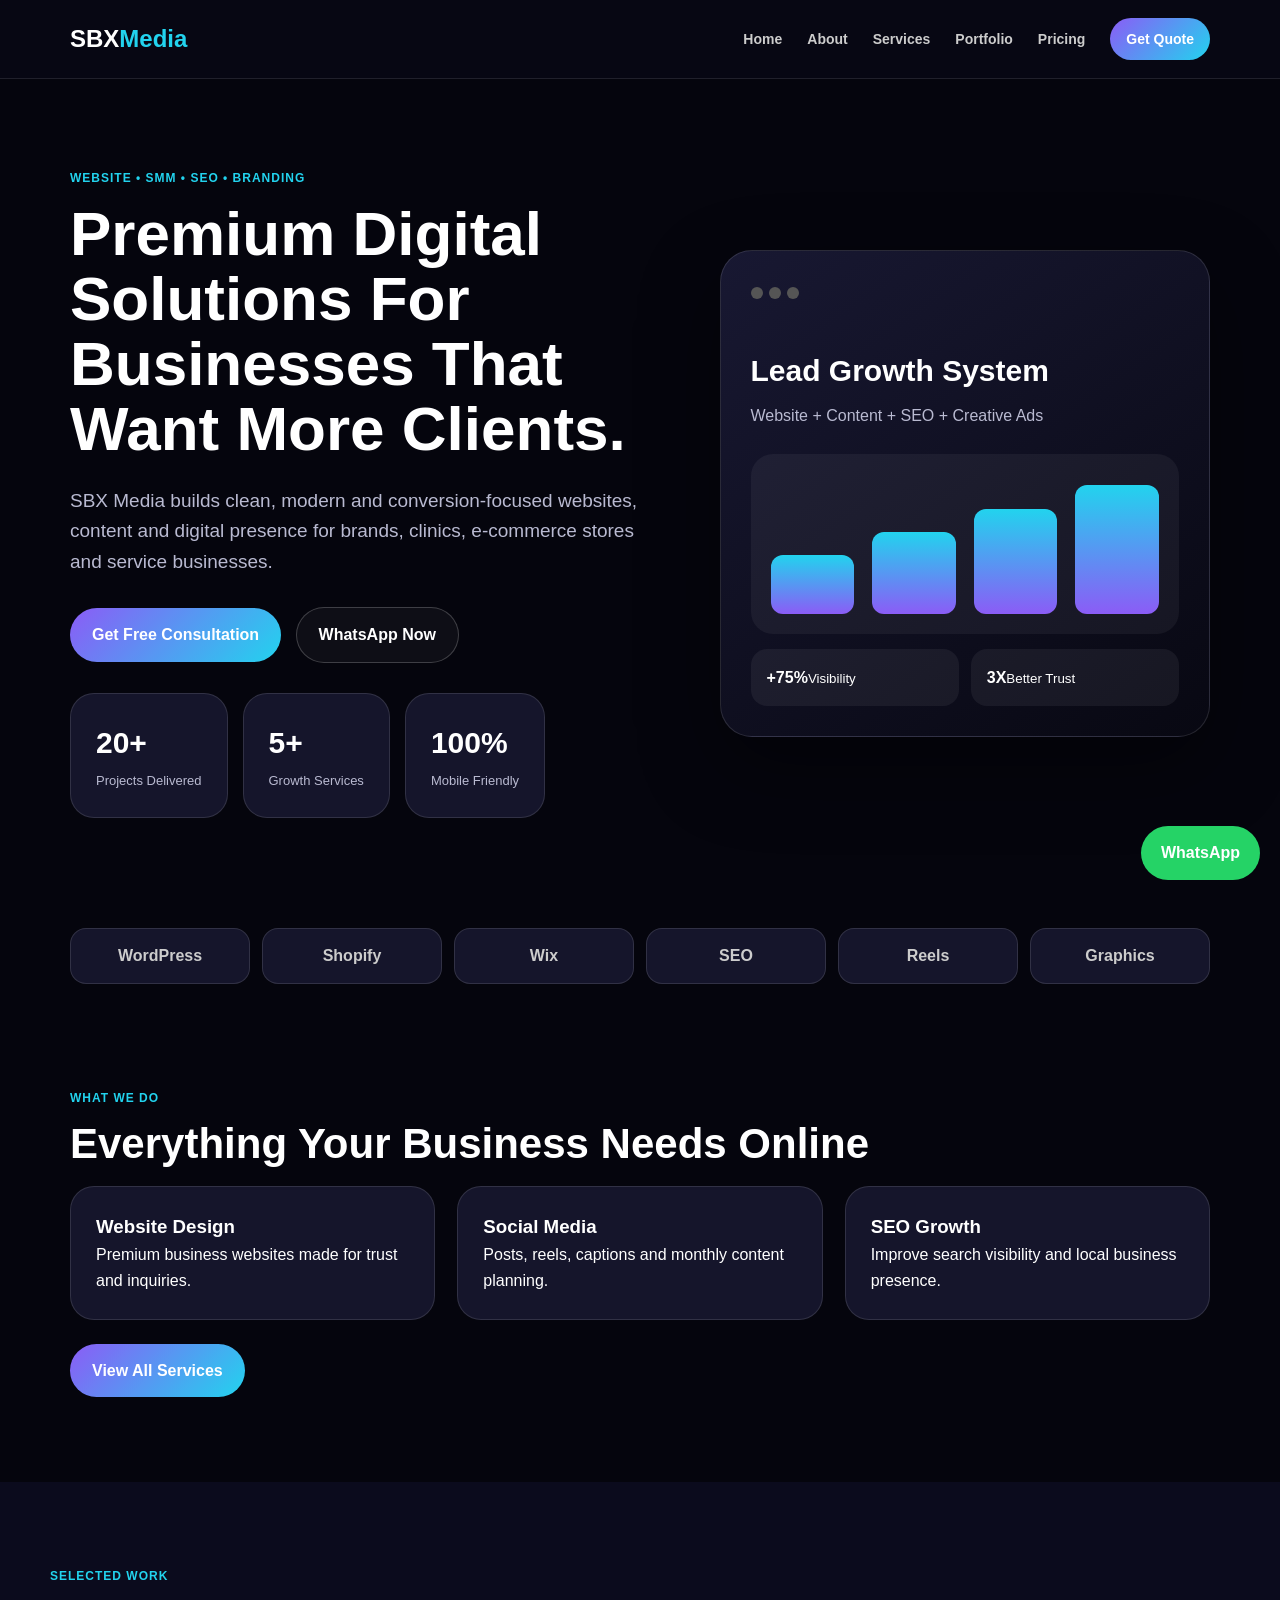
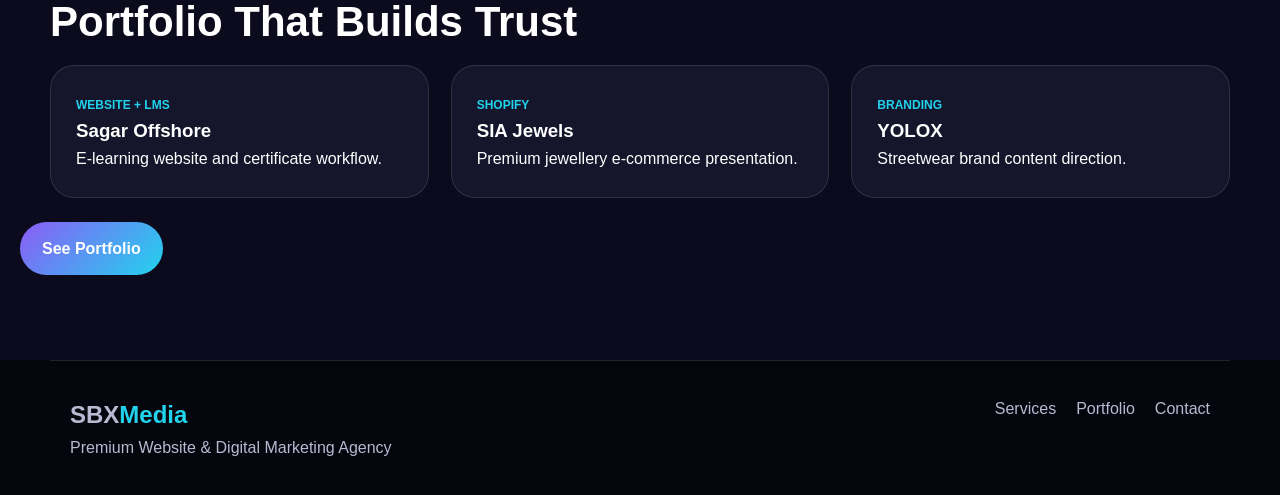
==== index.html @ ad273de3 "Add files via upload" ====
<!DOCTYPE html>
<html lang="en">
<head>
<meta charset="UTF-8" />
<meta name="viewport" content="width=device-width, initial-scale=1.0" />
<link rel="stylesheet" href="style.css" />
<title>SBX Media | Premium Digital Marketing Agency</title>
</head>
<body>
<header class="header">
  <nav class="nav">
    <a href="index.html" class="logo">SBX<span>Media</span></a>
    <button class="menu-btn" id="menuBtn">☰</button>
    <div class="nav-links" id="navLinks">
      <a href="index.html">Home</a>
      <a href="about.html">About</a>
      <a href="services.html">Services</a>
      <a href="portfolio.html">Portfolio</a>
      <a href="pricing.html">Pricing</a>
      <a href="contact.html" class="nav-cta">Get Quote</a>
    </div>
  </nav>
</header>
<main>
  <section class="hero">
    <div>
      <p class="eyebrow">Website • SMM • SEO • Branding</p>
      <h1>Premium Digital Solutions For Businesses That Want More Clients.</h1>
      <p class="hero-text">SBX Media builds clean, modern and conversion-focused websites, content and digital presence for brands, clinics, e-commerce stores and service businesses.</p>
      <div class="hero-actions">
        <a href="contact.html" class="btn btn-primary">Get Free Consultation</a>
        <a href="https://wa.me/91YOURNUMBER?text=Hi%20SBX%20Media%2C%20I%20need%20a%20website%20or%20marketing%20service." target="_blank" class="btn btn-outline">WhatsApp Now</a>
      </div>
      <div class="trust-row">
        <div><strong>20+</strong><span>Projects Delivered</span></div>
        <div><strong>5+</strong><span>Growth Services</span></div>
        <div><strong>100%</strong><span>Mobile Friendly</span></div>
      </div>
    </div>
    <div class="dashboard-card">
      <div class="card-top"><span></span><span></span><span></span></div>
      <h3>Lead Growth System</h3>
      <p>Website + Content + SEO + Creative Ads</p>
      <div class="chart"><div style="height:42%"></div><div style="height:58%"></div><div style="height:75%"></div><div style="height:92%"></div></div>
      <div class="metric-grid"><div><b>+75%</b><small>Visibility</small></div><div><b>3X</b><small>Better Trust</small></div></div>
    </div>
  </section>

  <section class="logos">
    <span>WordPress</span><span>Shopify</span><span>Wix</span><span>SEO</span><span>Reels</span><span>Graphics</span>
  </section>

  <section class="section">
    <p class="eyebrow">What We Do</p>
    <h2>Everything Your Business Needs Online</h2>
    <div class="service-grid">
      <div class="card"><h3>Website Design</h3><p>Premium business websites made for trust and inquiries.</p></div>
      <div class="card"><h3>Social Media</h3><p>Posts, reels, captions and monthly content planning.</p></div>
      <div class="card"><h3>SEO Growth</h3><p>Improve search visibility and local business presence.</p></div>
    </div>
    <a href="services.html" class="btn btn-primary mt">View All Services</a>
  </section>

  <section class="section dark">
    <p class="eyebrow">Selected Work</p>
    <h2>Portfolio That Builds Trust</h2>
    <div class="work-grid">
      <div class="card"><span>Website + LMS</span><h3>Sagar Offshore</h3><p>E-learning website and certificate workflow.</p></div>
      <div class="card"><span>Shopify</span><h3>SIA Jewels</h3><p>Premium jewellery e-commerce presentation.</p></div>
      <div class="card"><span>Branding</span><h3>YOLOX</h3><p>Streetwear brand content direction.</p></div>
    </div>
    <a href="portfolio.html" class="btn btn-primary mt">See Portfolio</a>
  </section>
</main>
<a class="whatsapp-float" href="https://wa.me/91YOURNUMBER?text=Hi%20SBX%20Media%2C%20I%20want%20to%20discuss%20my%20project." target="_blank">WhatsApp</a>
<footer class="footer">
  <div>
    <a href="index.html" class="logo">SBX<span>Media</span></a>
    <p>Premium Website & Digital Marketing Agency</p>
  </div>
  <div class="footer-links">
    <a href="services.html">Services</a>
    <a href="portfolio.html">Portfolio</a>
    <a href="contact.html">Contact</a>
  </div>
</footer>
<script src="script.js"></script>
</body>
</html>
---- style.css ----
*{margin:0;padding:0;box-sizing:border-box}
html{scroll-behavior:smooth}
body{font-family:Arial,sans-serif;background:#05050d;color:white;line-height:1.6}
a{text-decoration:none;color:inherit}
.header{position:sticky;top:0;background:#070713;border-bottom:1px solid rgba(255,255,255,.1);z-index:99}
.nav{max-width:1180px;margin:auto;padding:18px 20px;display:flex;justify-content:space-between;align-items:center}
.logo{font-size:24px;font-weight:900}.logo span{color:#22d3ee}
.nav-links{display:flex;gap:25px;align-items:center}
.nav-links a{color:#ccc;font-weight:700;font-size:14px}
.nav-cta{padding:10px 16px;border-radius:30px;background:linear-gradient(135deg,#8b5cf6,#22d3ee);color:white!important}
.menu-btn{display:none}
.hero{max-width:1180px;margin:auto;padding:90px 20px;display:grid;grid-template-columns:1.1fr .9fr;gap:50px;align-items:center}
.page-hero{max-width:1180px;margin:auto;padding:95px 20px 45px}
.page-hero p{max-width:720px;color:#b9bad1;font-size:18px}
.eyebrow{color:#22d3ee;text-transform:uppercase;font-size:12px;font-weight:900;letter-spacing:1px;margin-bottom:12px}
h1{font-size:62px;line-height:1.05;max-width:850px}
h2{font-size:42px;line-height:1.15;margin-bottom:18px}
.hero-text,.muted,.section-head p{color:#b9bad1}
.hero-text{font-size:19px;margin:25px 0}
.btn{display:inline-block;padding:14px 22px;border-radius:40px;font-weight:900;margin-right:10px;margin-top:5px;text-align:center}
.btn-primary{background:linear-gradient(135deg,#8b5cf6,#22d3ee)}
.btn-outline{border:1px solid rgba(255,255,255,.2);background:rgba(255,255,255,.04)}
.mt{margin-top:24px}.center{display:block;margin-right:0}
.trust-row{display:flex;gap:15px;margin-top:30px;flex-wrap:wrap}
.trust-row div,.card,.step,.testimonial,.price-card,.faq,.contact-form{background:#15152b;border:1px solid rgba(255,255,255,.12);border-radius:24px;padding:25px}
.trust-row strong{display:block;font-size:30px}.trust-row span{color:#b9bad1;font-size:13px}
.dashboard-card{background:linear-gradient(145deg,#181832,#080812);border:1px solid rgba(255,255,255,.12);border-radius:32px;padding:30px;box-shadow:0 30px 80px rgba(0,0,0,.4)}
.card-top span{display:inline-block;width:12px;height:12px;background:#555;border-radius:50%;margin-right:6px}
.dashboard-card h3{font-size:30px;margin-top:40px}.dashboard-card p{color:#b9bad1;margin:8px 0 25px}
.chart{height:180px;display:flex;align-items:end;gap:18px;background:rgba(255,255,255,.05);padding:20px;border-radius:22px}
.chart div{flex:1;border-radius:12px;background:linear-gradient(#22d3ee,#8b5cf6)}
.metric-grid{display:grid;grid-template-columns:1fr 1fr;gap:12px;margin-top:15px}
.metric-grid div{background:rgba(255,255,255,.06);padding:16px;border-radius:16px}
.logos{max-width:1180px;margin:auto;padding:20px;display:grid;grid-template-columns:repeat(6,1fr);gap:12px}
.logos span{text-align:center;background:#15152b;border:1px solid rgba(255,255,255,.12);padding:14px;border-radius:16px;color:#ccc;font-weight:800}
.section{max-width:1180px;margin:auto;padding:85px 20px}
.dark{max-width:none;background:#0b0b1d}.dark>*{max-width:1180px;margin-left:auto;margin-right:auto}
.service-grid,.pricing-grid,.testimonial-grid{display:grid;grid-template-columns:repeat(3,1fr);gap:22px}
.work-grid{display:grid;grid-template-columns:repeat(3,1fr);gap:22px}
.card,.step,.testimonial,.price-card{transition:.25s}.card:hover,.step:hover,.testimonial:hover,.price-card:hover{transform:translateY(-8px);border-color:#22d3ee}
.icon{width:48px;height:48px;border-radius:16px;background:linear-gradient(135deg,#8b5cf6,#22d3ee);display:grid;place-items:center;font-weight:900;margin-bottom:18px}
.card span{color:#22d3ee;font-weight:900;font-size:12px;text-transform:uppercase}
.split,.contact-section{display:grid;grid-template-columns:.85fr 1.15fr;gap:45px;align-items:start}
.steps{display:grid;grid-template-columns:1fr 1fr;gap:18px}
.card b,.step b{color:#22d3ee}
.price-card h4{font-size:38px;margin:18px 0}.price-card ul{list-style:none;margin:20px 0}.price-card li{padding:8px 0;color:#b9bad1}
.popular{background:linear-gradient(145deg,rgba(139,92,246,.25),rgba(34,211,238,.1));border-color:#22d3ee}
.tag{display:inline-block;background:rgba(34,211,238,.15);color:#22d3ee;padding:6px 12px;border-radius:20px;font-weight:900;margin-bottom:12px}
.contact-points{display:grid;gap:12px;margin-top:25px}.contact-points span{background:#15152b;border:1px solid rgba(255,255,255,.12);padding:13px;border-radius:16px}
.contact-form{display:grid;gap:14px}
input,select,textarea{width:100%;padding:15px;border-radius:14px;background:#090916;border:1px solid rgba(255,255,255,.12);color:white;font:inherit}
.whatsapp-float{position:fixed;right:20px;bottom:20px;background:#25D366;color:white;padding:14px 20px;border-radius:40px;font-weight:900;z-index:99}
.footer{max-width:1180px;margin:auto;padding:35px 20px;border-top:1px solid rgba(255,255,255,.12);display:flex;justify-content:space-between;color:#b9bad1}
.footer-links{display:flex;gap:20px}
@media(max-width:900px){
.menu-btn{display:block;background:none;border:0;color:white;font-size:28px}
.nav-links{display:none;position:absolute;top:65px;left:20px;right:20px;background:#111125;padding:20px;border-radius:20px;flex-direction:column;align-items:flex-start}
.nav-links.show{display:flex}
.hero,.split,.contact-section{grid-template-columns:1fr}
h1{font-size:42px}h2{font-size:32px}
.logos{grid-template-columns:repeat(2,1fr)}
.service-grid,.work-grid,.pricing-grid,.testimonial-grid,.steps{grid-template-columns:1fr}
.footer{flex-direction:column;text-align:center;gap:15px}
}
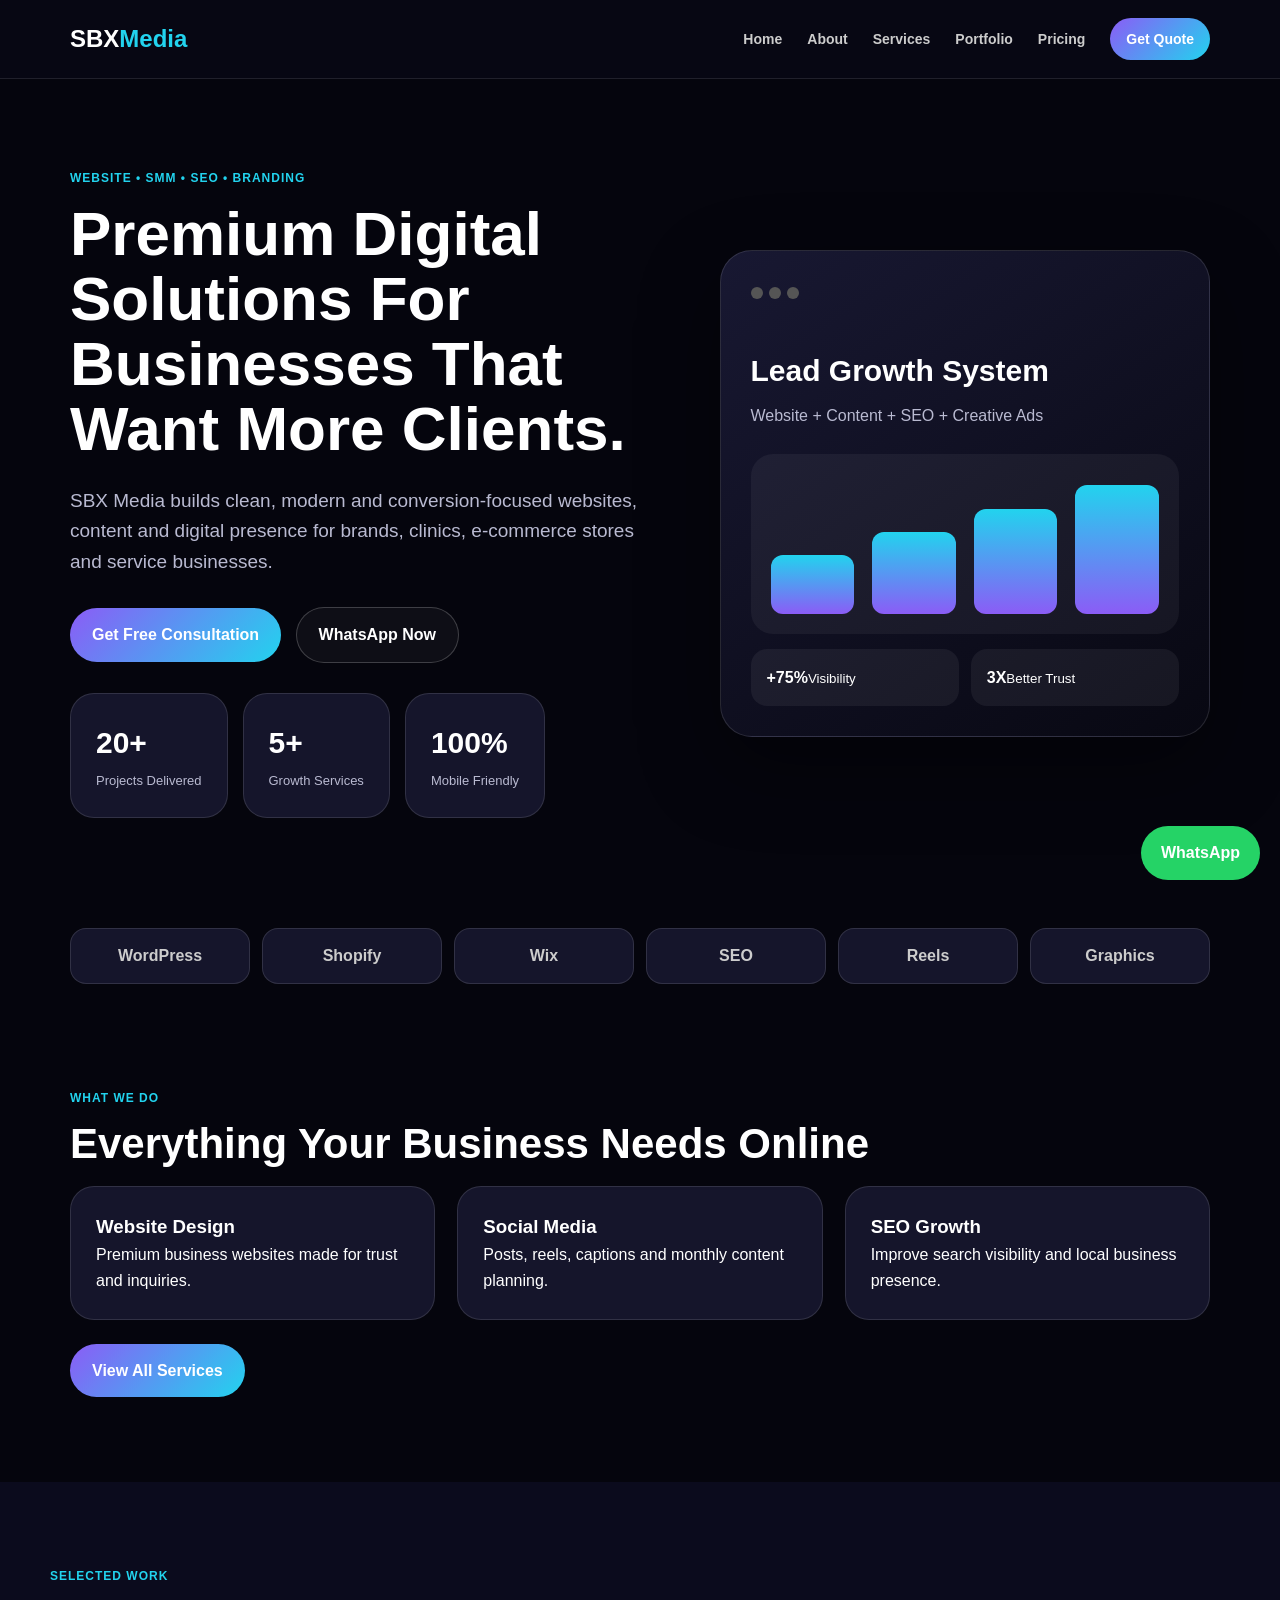
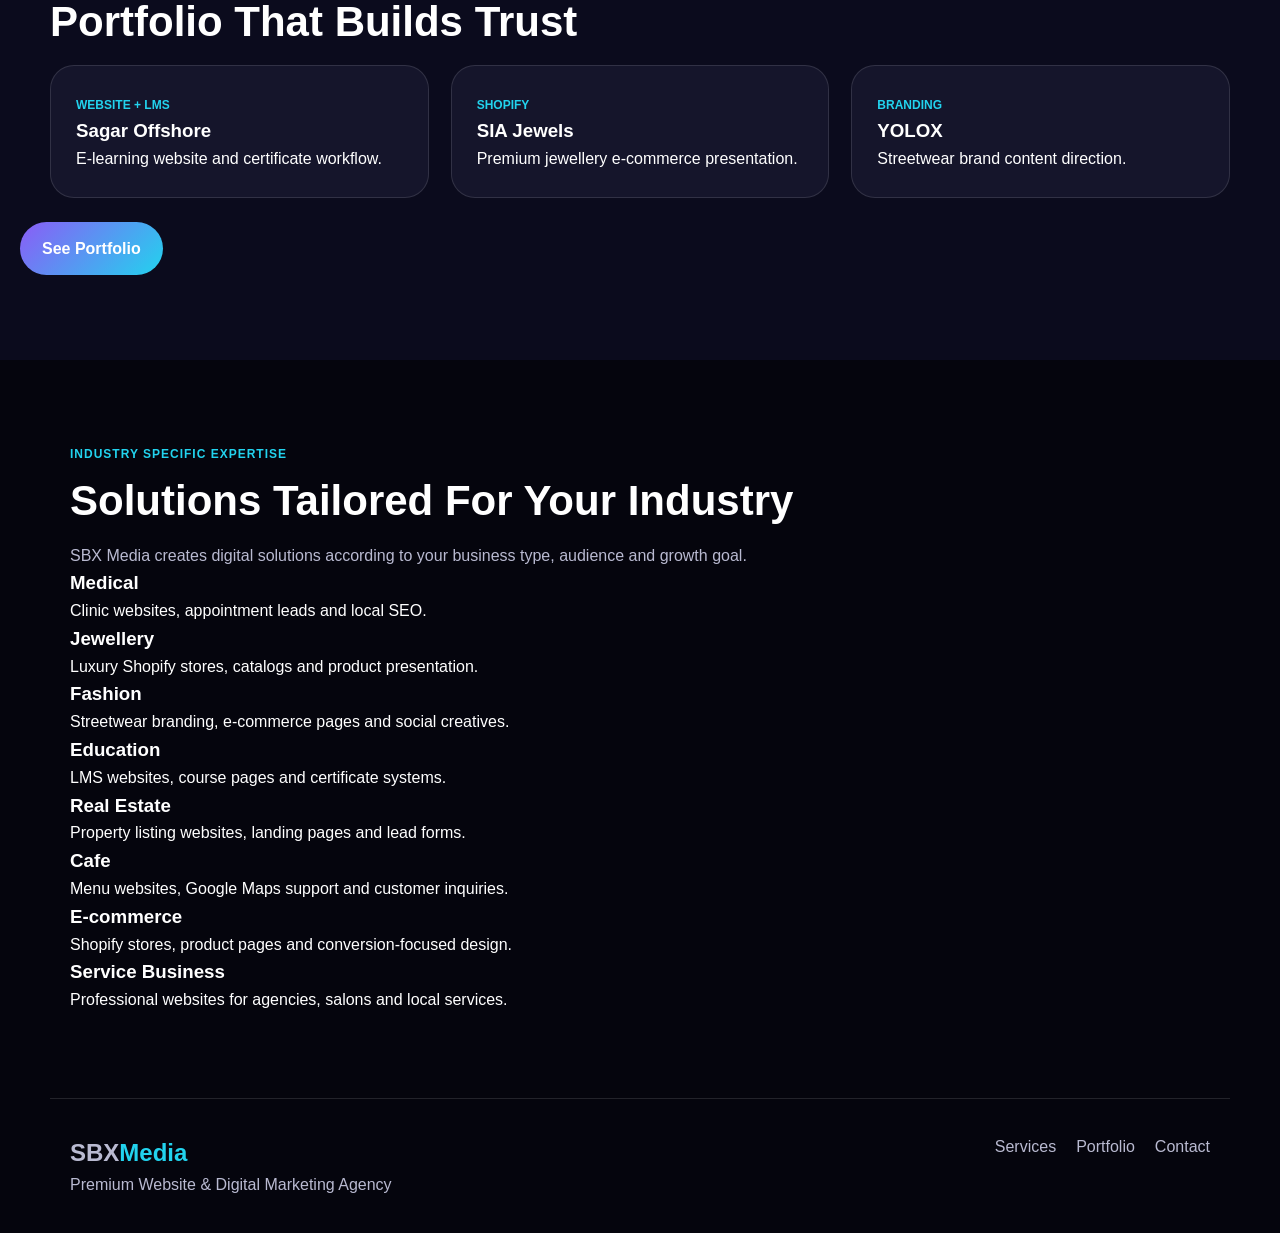
==== commit ad420300: "Update index.html" ====
--- a/index.html
+++ b/index.html
@@ -71,6 +71,24 @@
     </div>
     <a href="portfolio.html" class="btn btn-primary mt">See Portfolio</a>
   </section>
+  <section class="section industry-section">
+  <p class="eyebrow">Industry Specific Expertise</p>
+  <h2>Solutions Tailored For Your Industry</h2>
+  <p class="muted industry-intro">
+    SBX Media creates digital solutions according to your business type, audience and growth goal.
+  </p>
+
+  <div class="industry-grid">
+    <div class="industry-card medical"><h3>Medical</h3><p>Clinic websites, appointment leads and local SEO.</p></div>
+    <div class="industry-card jewellery"><h3>Jewellery</h3><p>Luxury Shopify stores, catalogs and product presentation.</p></div>
+    <div class="industry-card fashion"><h3>Fashion</h3><p>Streetwear branding, e-commerce pages and social creatives.</p></div>
+    <div class="industry-card education"><h3>Education</h3><p>LMS websites, course pages and certificate systems.</p></div>
+    <div class="industry-card realestate"><h3>Real Estate</h3><p>Property listing websites, landing pages and lead forms.</p></div>
+    <div class="industry-card cafe"><h3>Cafe</h3><p>Menu websites, Google Maps support and customer inquiries.</p></div>
+    <div class="industry-card ecommerce"><h3>E-commerce</h3><p>Shopify stores, product pages and conversion-focused design.</p></div>
+    <div class="industry-card service"><h3>Service Business</h3><p>Professional websites for agencies, salons and local services.</p></div>
+  </div>
+</section>
 </main>
 <a class="whatsapp-float" href="https://wa.me/91YOURNUMBER?text=Hi%20SBX%20Media%2C%20I%20want%20to%20discuss%20my%20project." target="_blank">WhatsApp</a>
 <footer class="footer">
@@ -86,4 +104,4 @@
 </footer>
 <script src="script.js"></script>
 </body>
-</html>+</html>
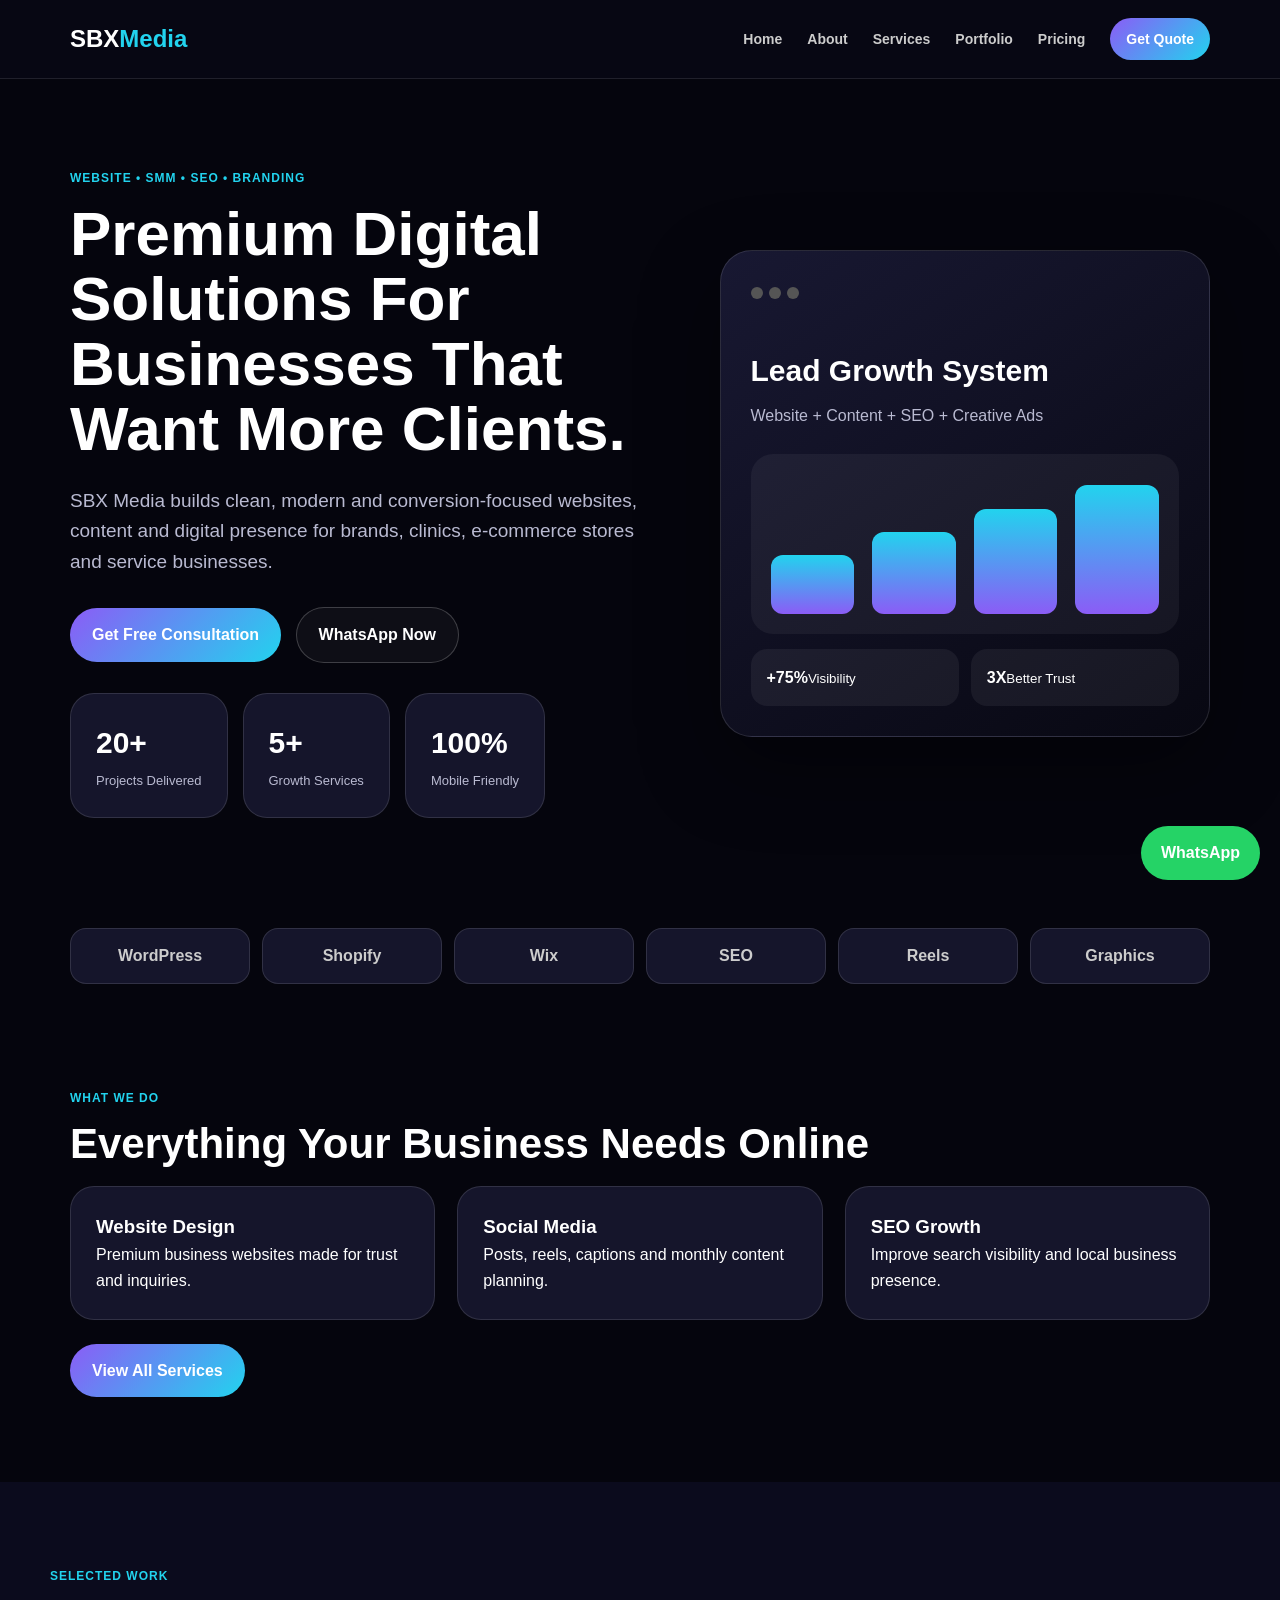
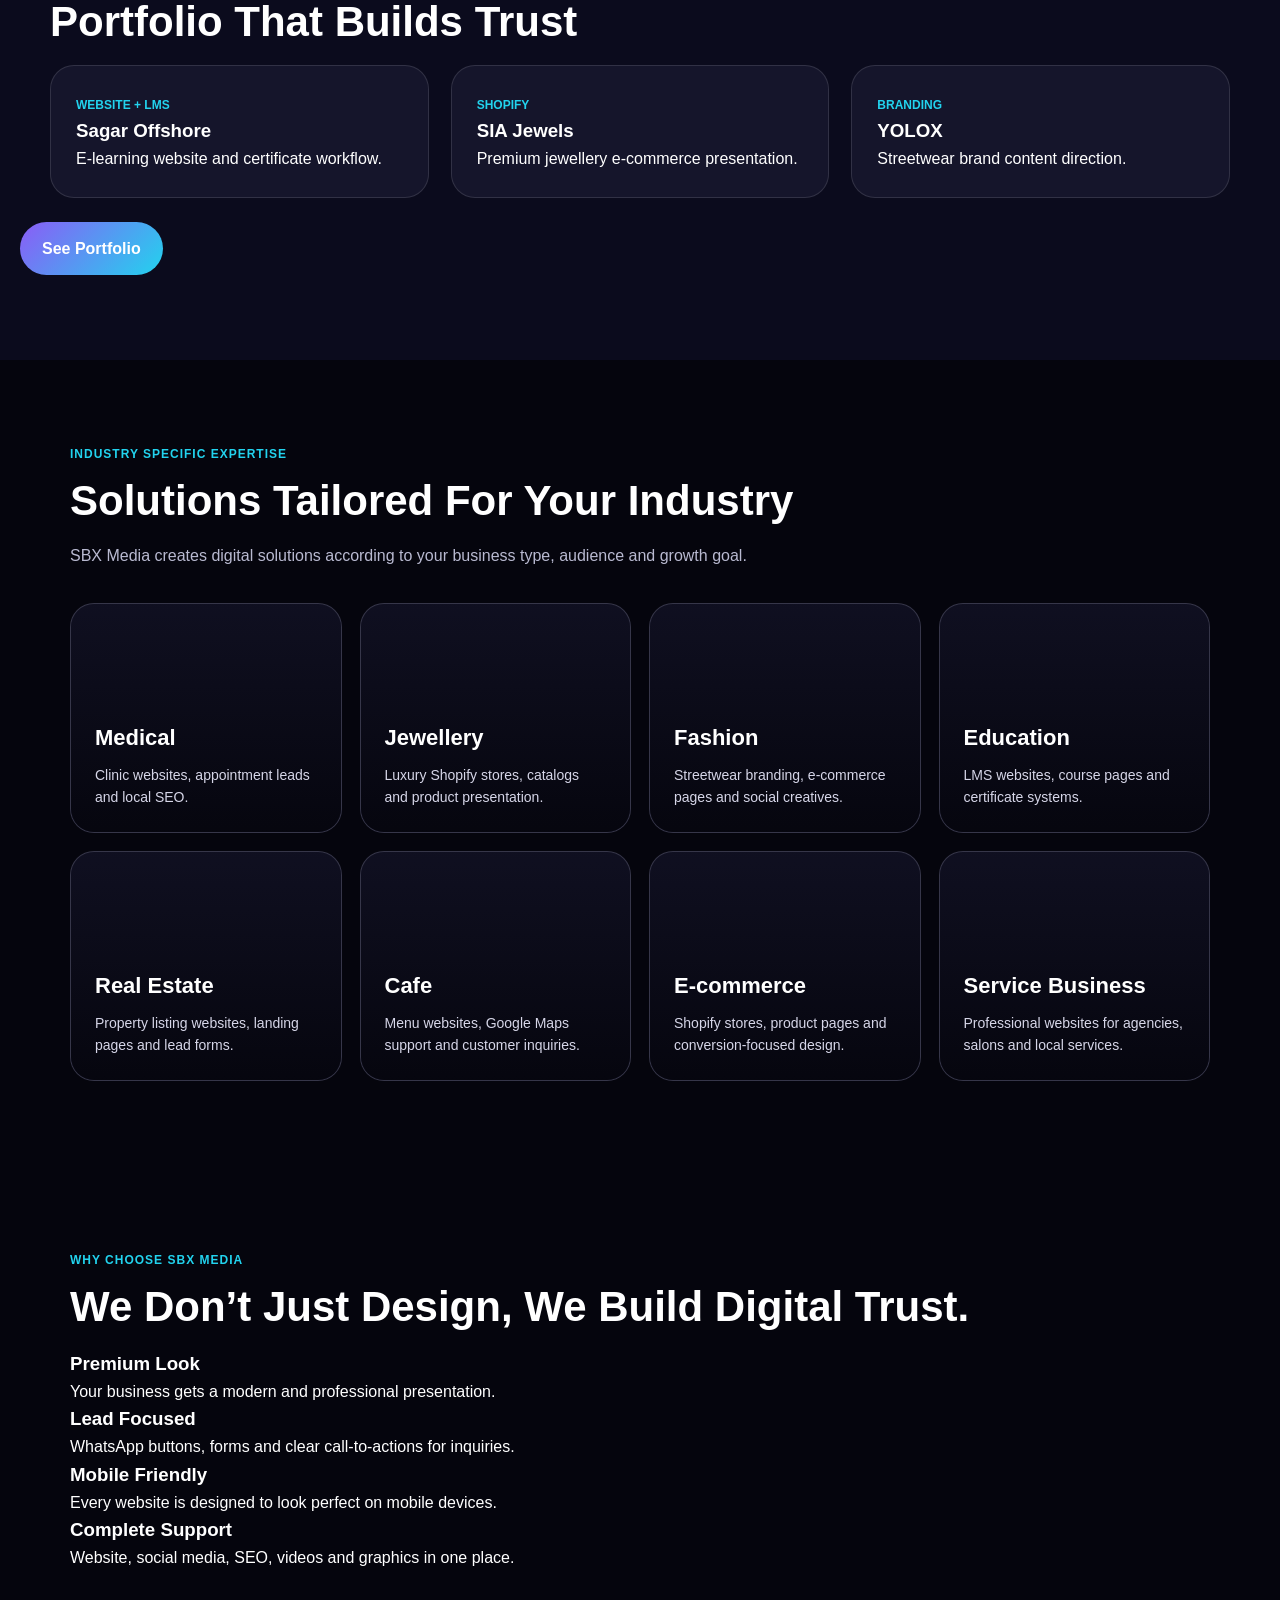
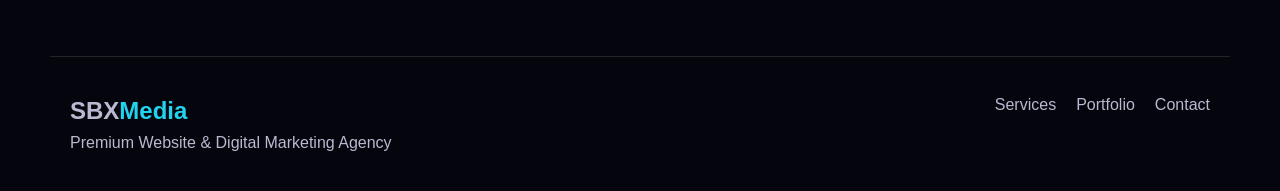
==== commit 2c4fd428: "Update index.html" ====
--- a/index.html
+++ b/index.html
@@ -89,6 +89,36 @@
     <div class="industry-card service"><h3>Service Business</h3><p>Professional websites for agencies, salons and local services.</p></div>
   </div>
 </section>
+
+  <section class="section why-section">
+  <p class="eyebrow">Why Choose SBX Media</p>
+  <h2>We Don’t Just Design, We Build Digital Trust.</h2>
+
+  <div class="why-grid">
+
+    <div class="why-card">
+      <h3>Premium Look</h3>
+      <p>Your business gets a modern and professional presentation.</p>
+    </div>
+
+    <div class="why-card">
+      <h3>Lead Focused</h3>
+      <p>WhatsApp buttons, forms and clear call-to-actions for inquiries.</p>
+    </div>
+
+    <div class="why-card">
+      <h3>Mobile Friendly</h3>
+      <p>Every website is designed to look perfect on mobile devices.</p>
+    </div>
+
+    <div class="why-card">
+      <h3>Complete Support</h3>
+      <p>Website, social media, SEO, videos and graphics in one place.</p>
+    </div>
+
+  </div>
+</section>
+  
 </main>
 <a class="whatsapp-float" href="https://wa.me/91YOURNUMBER?text=Hi%20SBX%20Media%2C%20I%20want%20to%20discuss%20my%20project." target="_blank">WhatsApp</a>
 <footer class="footer">
--- a/style.css
+++ b/style.css
@@ -61,4 +61,86 @@
 .logos{grid-template-columns:repeat(2,1fr)}
 .service-grid,.work-grid,.pricing-grid,.testimonial-grid,.steps{grid-template-columns:1fr}
 .footer{flex-direction:column;text-align:center;gap:15px}
-}+}
+.industry-intro{max-width:720px;margin-bottom:35px}
+
+.industry-grid{
+display:grid;
+grid-template-columns:repeat(4,1fr);
+gap:18px;
+}
+
+.industry-card{
+min-height:230px;
+border-radius:24px;
+padding:24px;
+display:flex;
+flex-direction:column;
+justify-content:flex-end;
+position:relative;
+overflow:hidden;
+border:1px solid rgba(255,255,255,.14);
+background:#15152b;
+transition:.3s;
+}
+
+.industry-card:before{
+content:"";
+position:absolute;
+inset:0;
+background:linear-gradient(to top,rgba(5,5,13,.95),rgba(5,5,13,.35));
+z-index:1;
+}
+
+.industry-card:after{
+content:"";
+position:absolute;
+inset:0;
+background-size:cover;
+background-position:center;
+filter:grayscale(1);
+opacity:.45;
+transition:.3s;
+}
+
+.industry-card:hover{
+transform:translateY(-8px);
+border-color:#22d3ee;
+}
+
+.industry-card:hover:after{
+filter:grayscale(0);
+opacity:.65;
+transform:scale(1.08);
+}
+
+.industry-card h3,
+.industry-card p{
+position:relative;
+z-index:2;
+}
+
+.industry-card h3{
+font-size:22px;
+margin-bottom:8px;
+}
+
+.industry-card p{
+color:#d6d6e8;
+font-size:14px;
+}
+
+.medical:after{background-image:url("https://images.unsplash.com/photo-1519494026892-80bbd2d6fd0d?auto=format&fit=crop&w=900&q=80")}
+.jewellery:after{background-image:url("https://images.unsplash.com/photo-1515562141207-7a88fb7ce338?auto=format&fit=crop&w=900&q=80")}
+.fashion:after{background-image:url("https://images.unsplash.com/photo-1523398002811-999ca8dec234?auto=format&fit=crop&w=900&q=80")}
+.education:after{background-image:url("https://images.unsplash.com/photo-1522202176988-66273c2fd55f?auto=format&fit=crop&w=900&q=80")}
+.realestate:after{background-image:url("https://images.unsplash.com/photo-1560518883-ce09059eeffa?auto=format&fit=crop&w=900&q=80")}
+.cafe:after{background-image:url("https://images.unsplash.com/photo-1501339847302-ac426a4a7cbb?auto=format&fit=crop&w=900&q=80")}
+.ecommerce:after{background-image:url("https://images.unsplash.com/photo-1556742049-0cfed4f6a45d?auto=format&fit=crop&w=900&q=80")}
+.service:after{background-image:url("https://images.unsplash.com/photo-1556761175-b413da4baf72?auto=format&fit=crop&w=900&q=80")}
+
+@media(max-width:900px){
+.industry-grid{
+grid-template-columns:1fr;
+}
+}
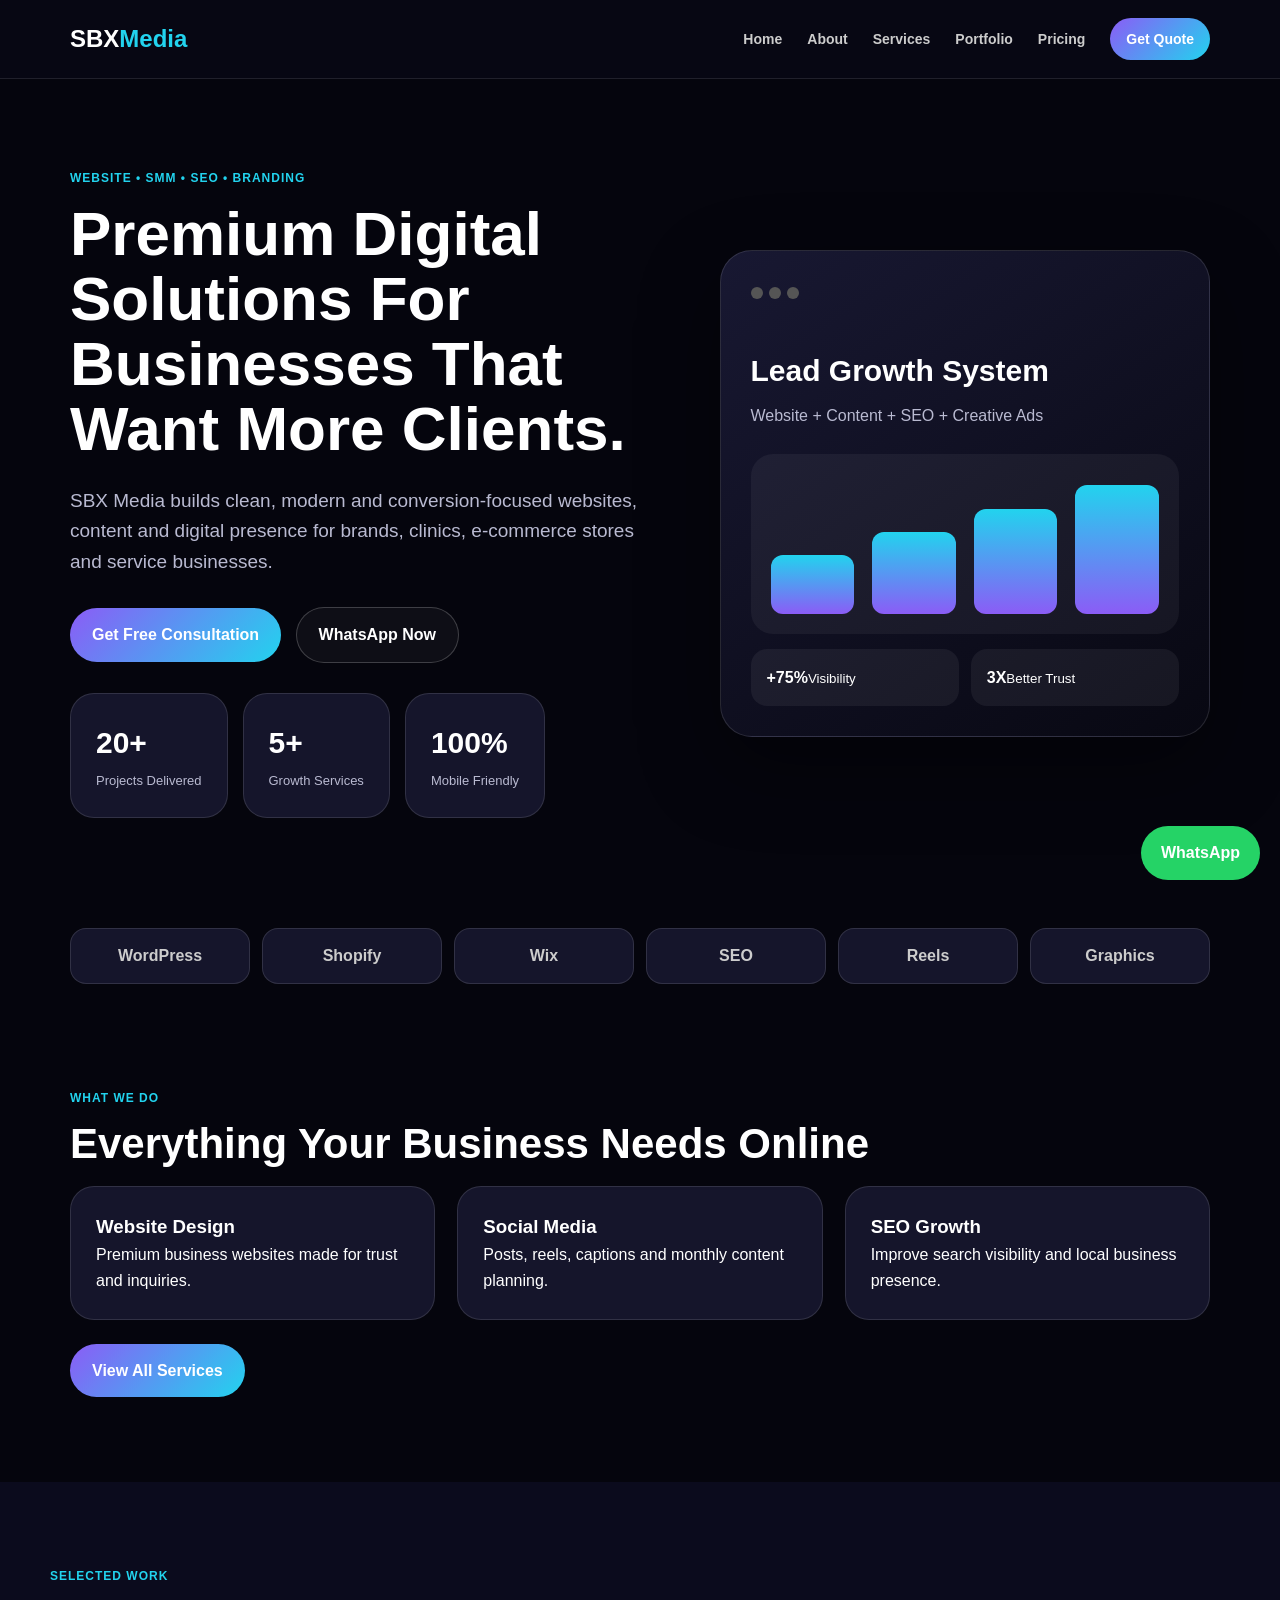
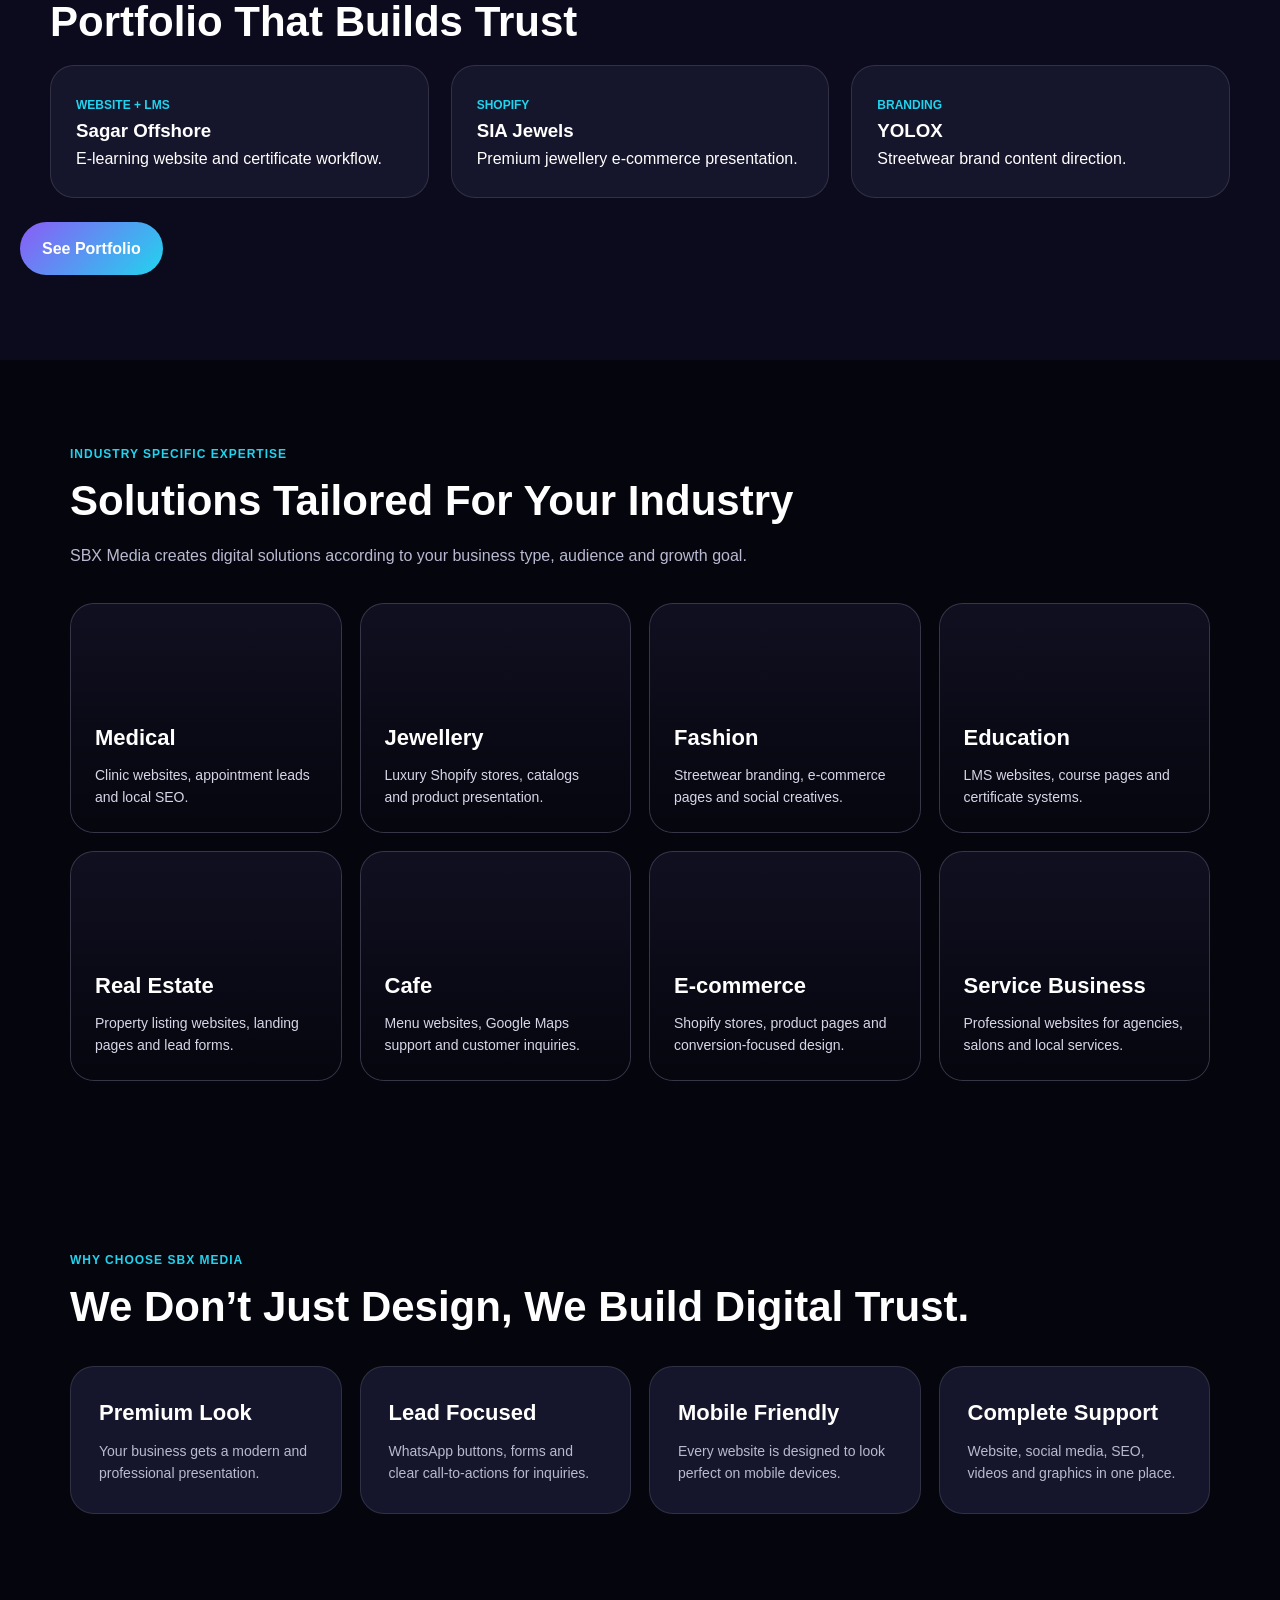
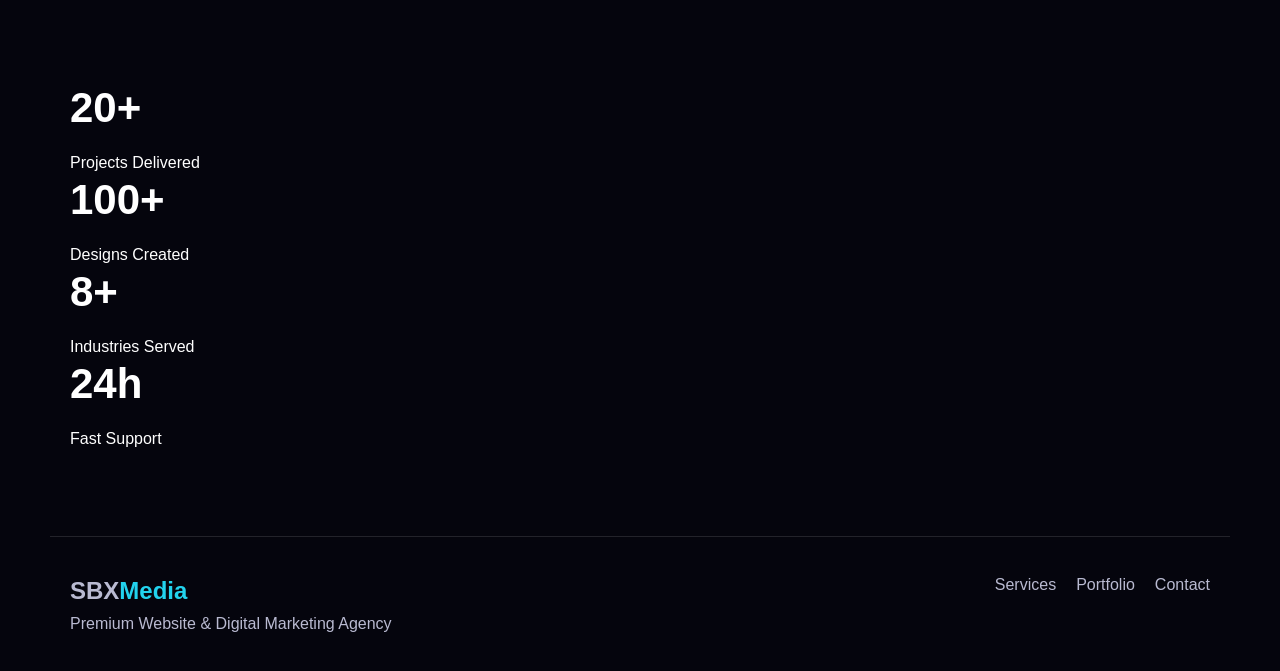
==== commit 6a4e62c0: "Update index.html" ====
--- a/index.html
+++ b/index.html
@@ -118,7 +118,31 @@
 
   </div>
 </section>
-  
+ <section class="section stats-section">
+  <div class="stats-grid">
+
+    <div class="stat-card">
+      <h2>20+</h2>
+      <p>Projects Delivered</p>
+    </div>
+
+    <div class="stat-card">
+      <h2>100+</h2>
+      <p>Designs Created</p>
+    </div>
+
+    <div class="stat-card">
+      <h2>8+</h2>
+      <p>Industries Served</p>
+    </div>
+
+    <div class="stat-card">
+      <h2>24h</h2>
+      <p>Fast Support</p>
+    </div>
+
+  </div>
+</section> 
 </main>
 <a class="whatsapp-float" href="https://wa.me/91YOURNUMBER?text=Hi%20SBX%20Media%2C%20I%20want%20to%20discuss%20my%20project." target="_blank">WhatsApp</a>
 <footer class="footer">
--- a/style.css
+++ b/style.css
@@ -144,3 +144,38 @@
 grid-template-columns:1fr;
 }
 }
+.why-grid{
+display:grid;
+grid-template-columns:repeat(4,1fr);
+gap:18px;
+margin-top:35px;
+}
+
+.why-card{
+background:#15152b;
+border:1px solid rgba(255,255,255,.12);
+border-radius:24px;
+padding:28px;
+transition:.3s;
+}
+
+.why-card:hover{
+transform:translateY(-8px);
+border-color:#22d3ee;
+}
+
+.why-card h3{
+font-size:22px;
+margin-bottom:10px;
+}
+
+.why-card p{
+color:#b9bad1;
+font-size:14px;
+}
+
+@media(max-width:900px){
+.why-grid{
+grid-template-columns:1fr;
+}
+}
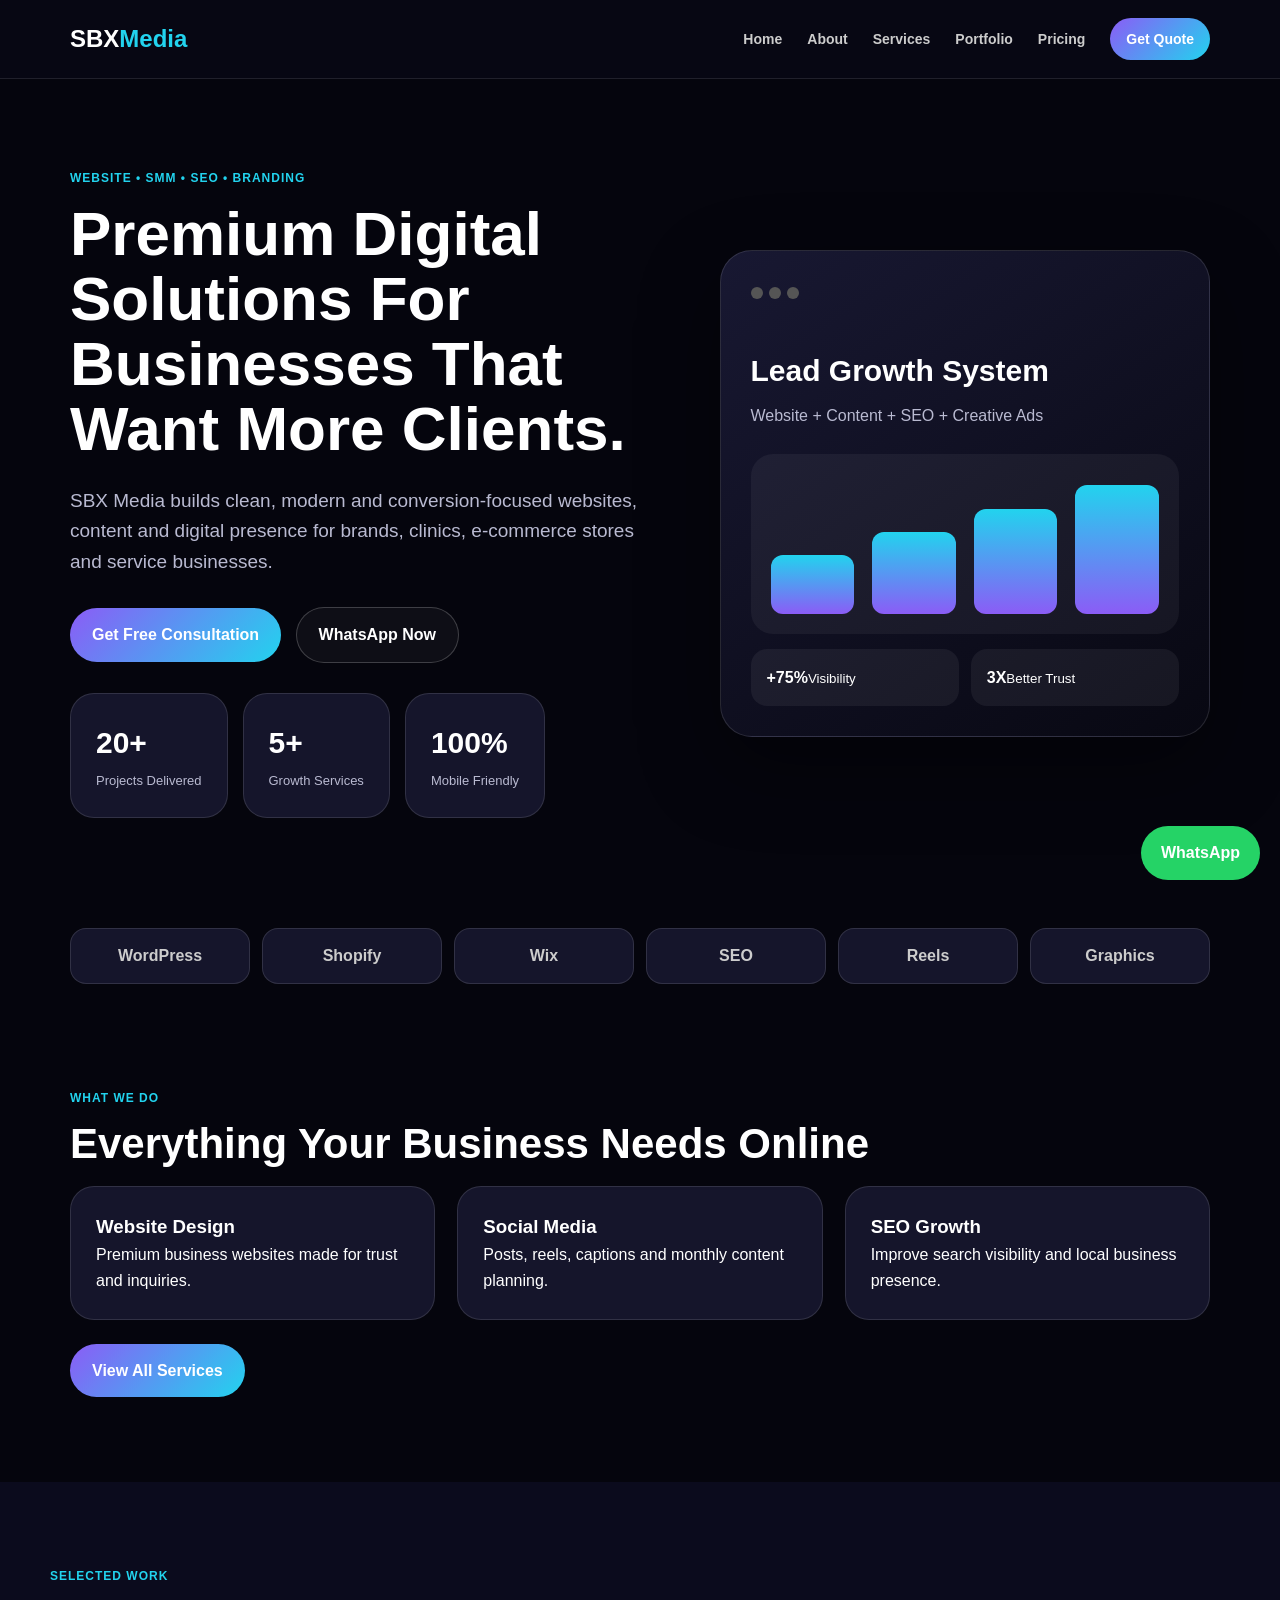
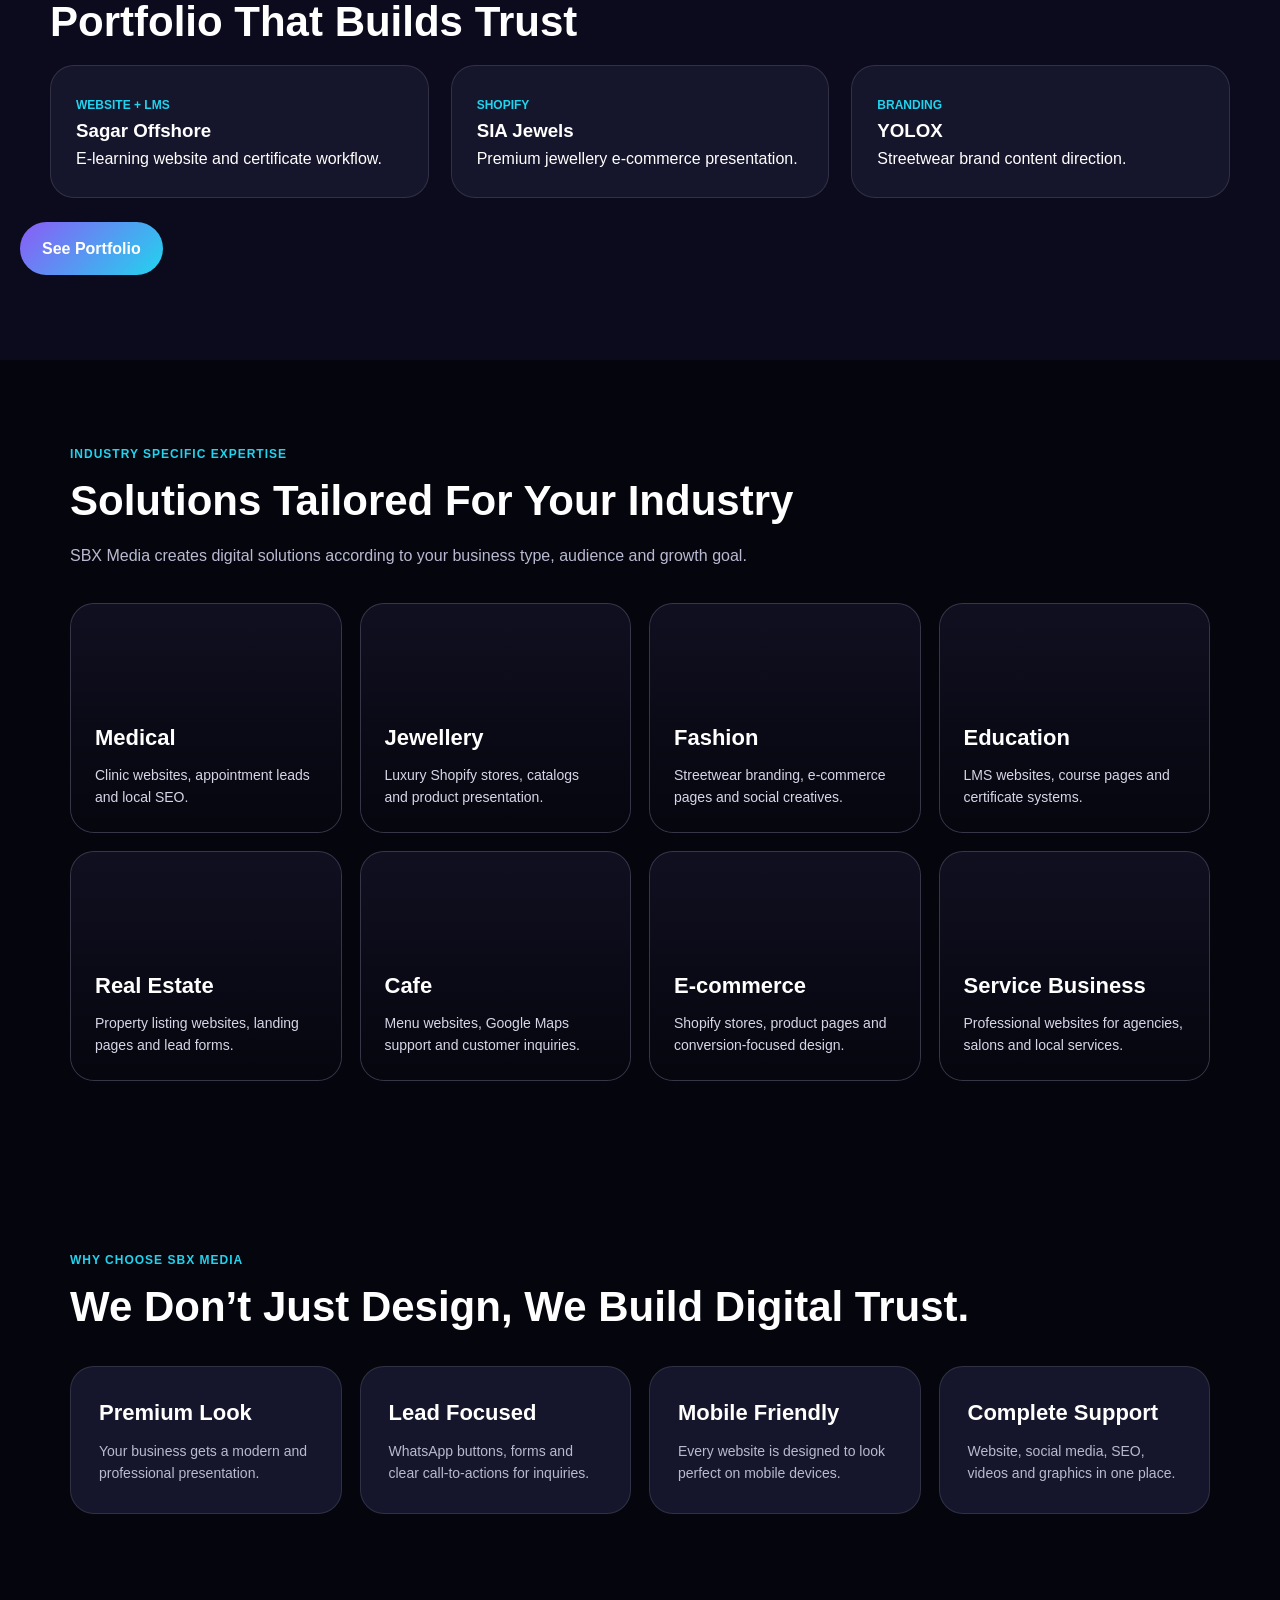
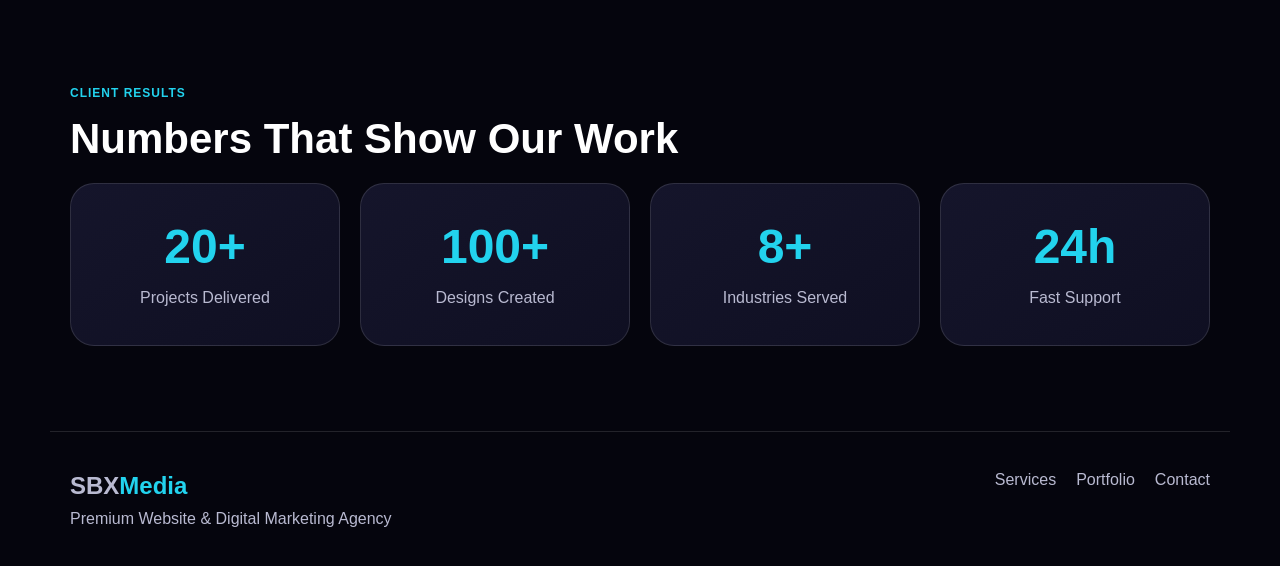
==== commit b1388ee8: "Update index.html" ====
--- a/index.html
+++ b/index.html
@@ -119,6 +119,8 @@
   </div>
 </section>
  <section class="section stats-section">
+   <p class="eyebrow">Client Results</p>
+<h2>Numbers That Show Our Work</h2>
   <div class="stats-grid">
 
     <div class="stat-card">
--- a/style.css
+++ b/style.css
@@ -179,3 +179,33 @@
 grid-template-columns:1fr;
 }
 }
+.stats-grid{
+display:grid;
+grid-template-columns:repeat(4,1fr);
+gap:20px;
+margin-top:20px;
+}
+
+.stat-card{
+background:linear-gradient(145deg,#15152b,#0f0f22);
+padding:35px;
+border-radius:24px;
+text-align:center;
+border:1px solid rgba(255,255,255,.12);
+}
+
+.stat-card h2{
+font-size:48px;
+color:#22d3ee;
+margin-bottom:10px;
+}
+
+.stat-card p{
+color:#b9bad1;
+}
+
+@media(max-width:900px){
+.stats-grid{
+grid-template-columns:1fr 1fr;
+}
+}
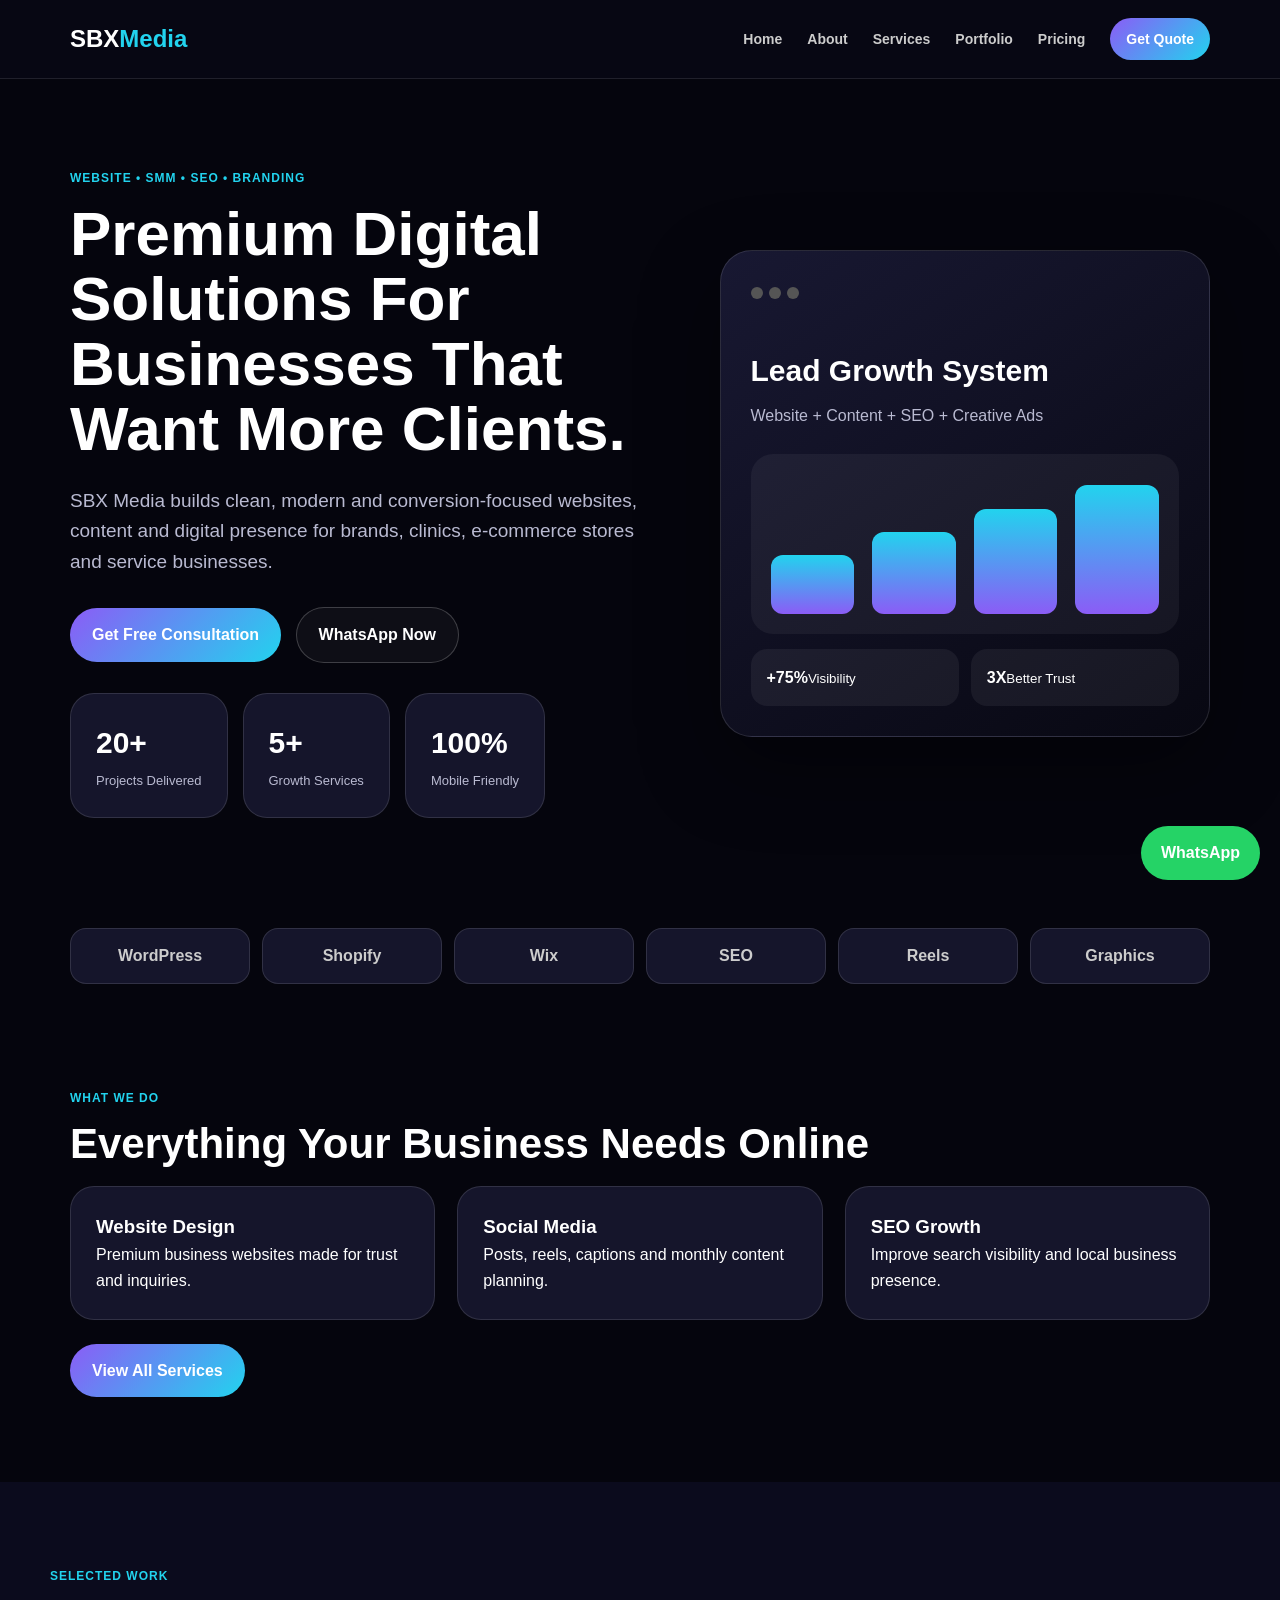
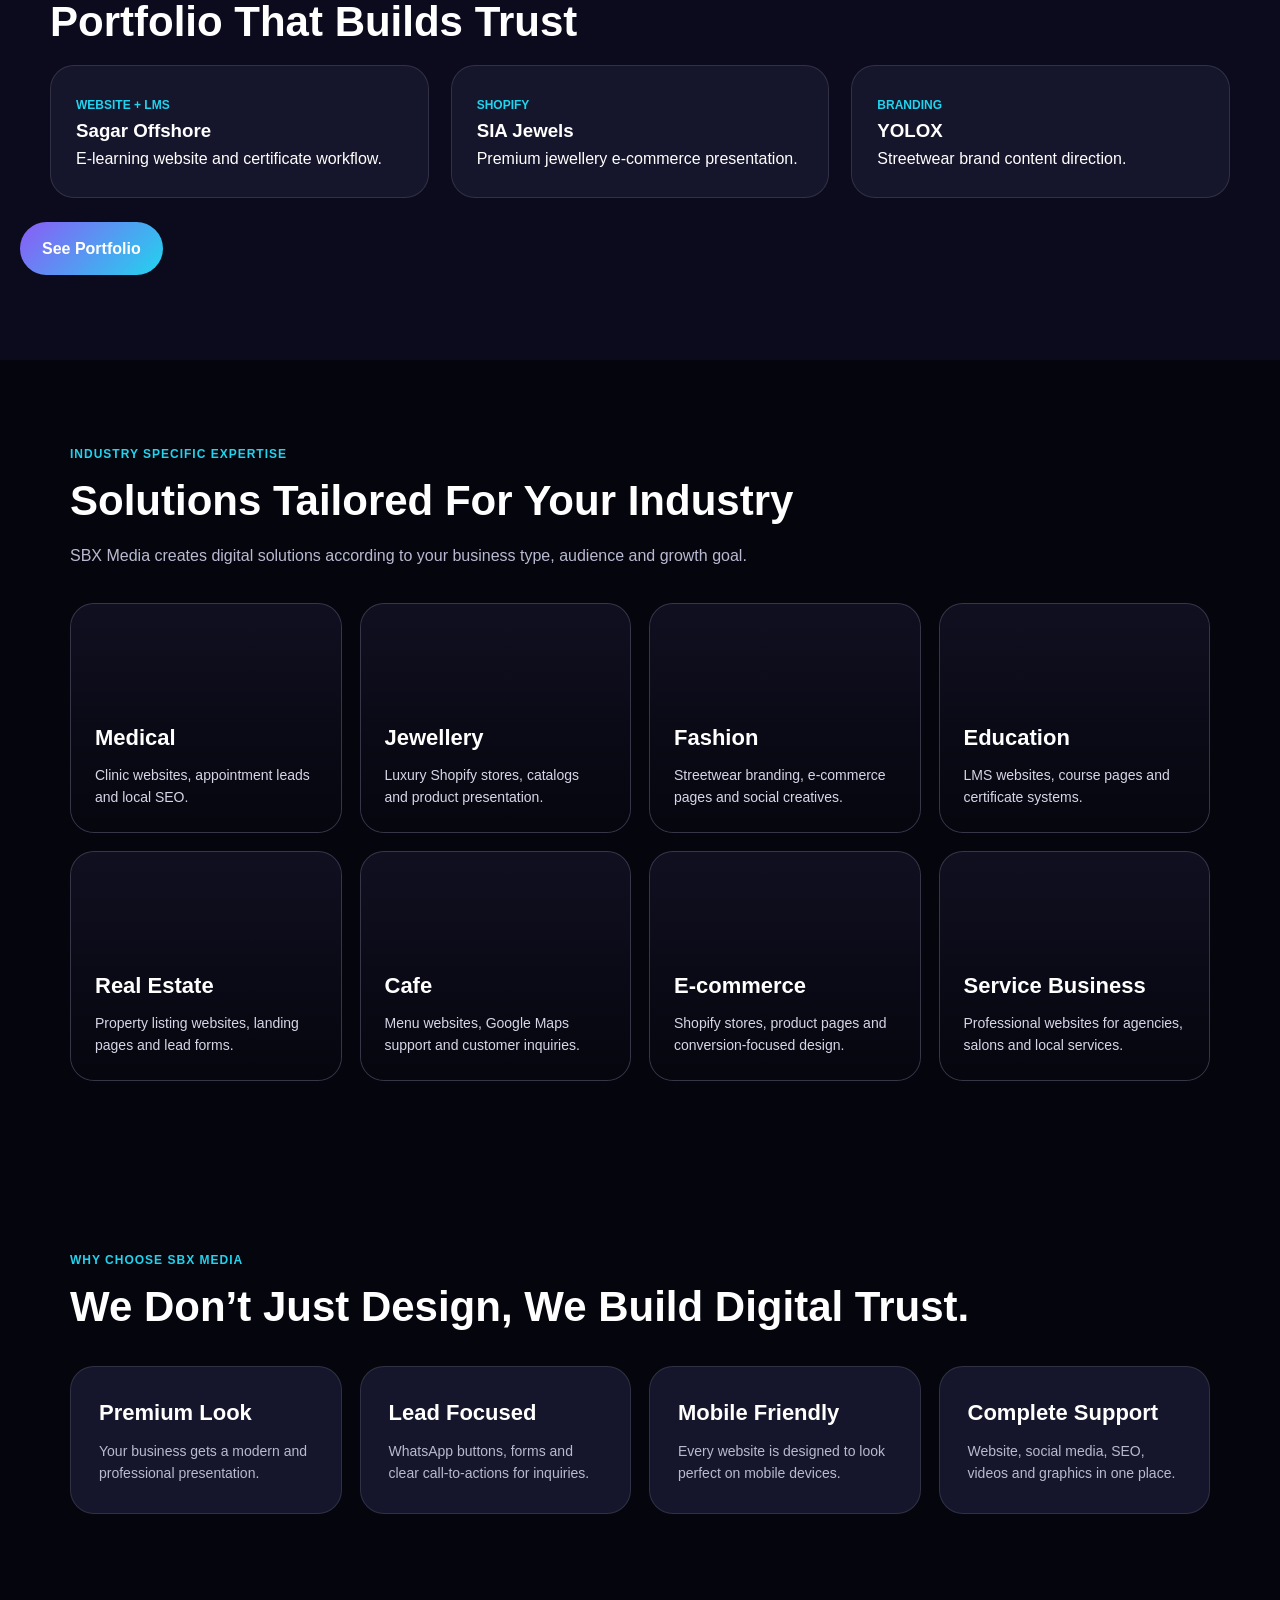
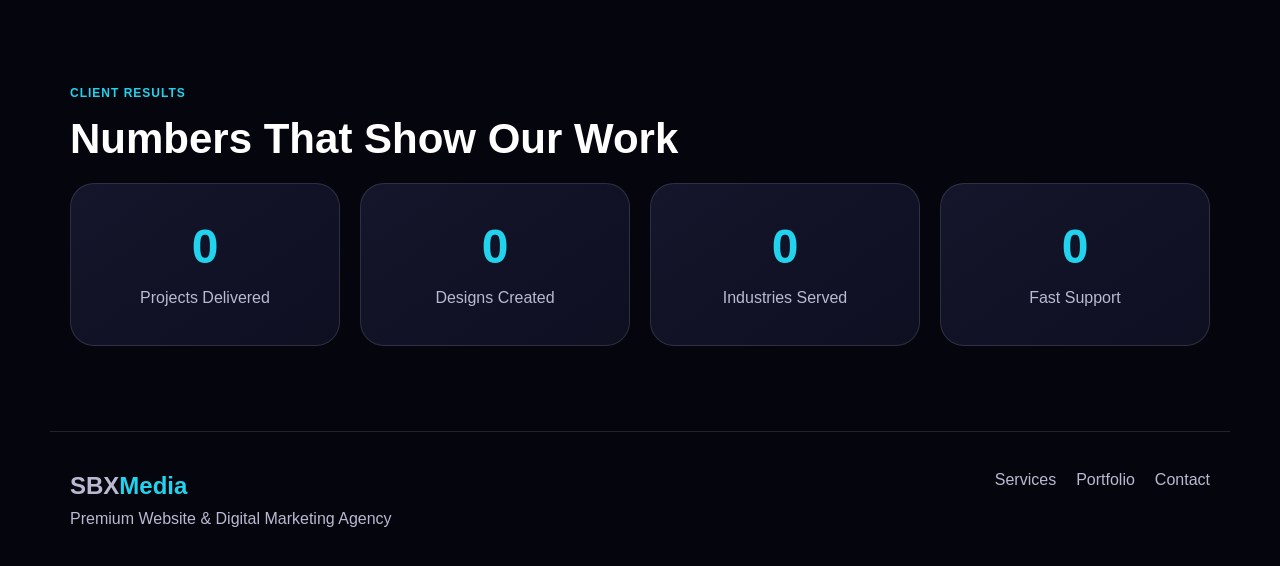
==== commit f36a3d27: "Update index.html" ====
--- a/index.html
+++ b/index.html
@@ -124,22 +124,22 @@
   <div class="stats-grid">
 
     <div class="stat-card">
-      <h2>20+</h2>
+      <h2 class="counter" data-target="20">0</h2>
       <p>Projects Delivered</p>
     </div>
 
     <div class="stat-card">
-      <h2>100+</h2>
+      <h2 class="counter" data-target="100">0</h2>
       <p>Designs Created</p>
     </div>
 
     <div class="stat-card">
-      <h2>8+</h2>
+      <h2 class="counter" data-target="8">0</h2>
       <p>Industries Served</p>
     </div>
 
     <div class="stat-card">
-      <h2>24h</h2>
+      <h2 class="counter" data-target="24">0</h2>
       <p>Fast Support</p>
     </div>
 
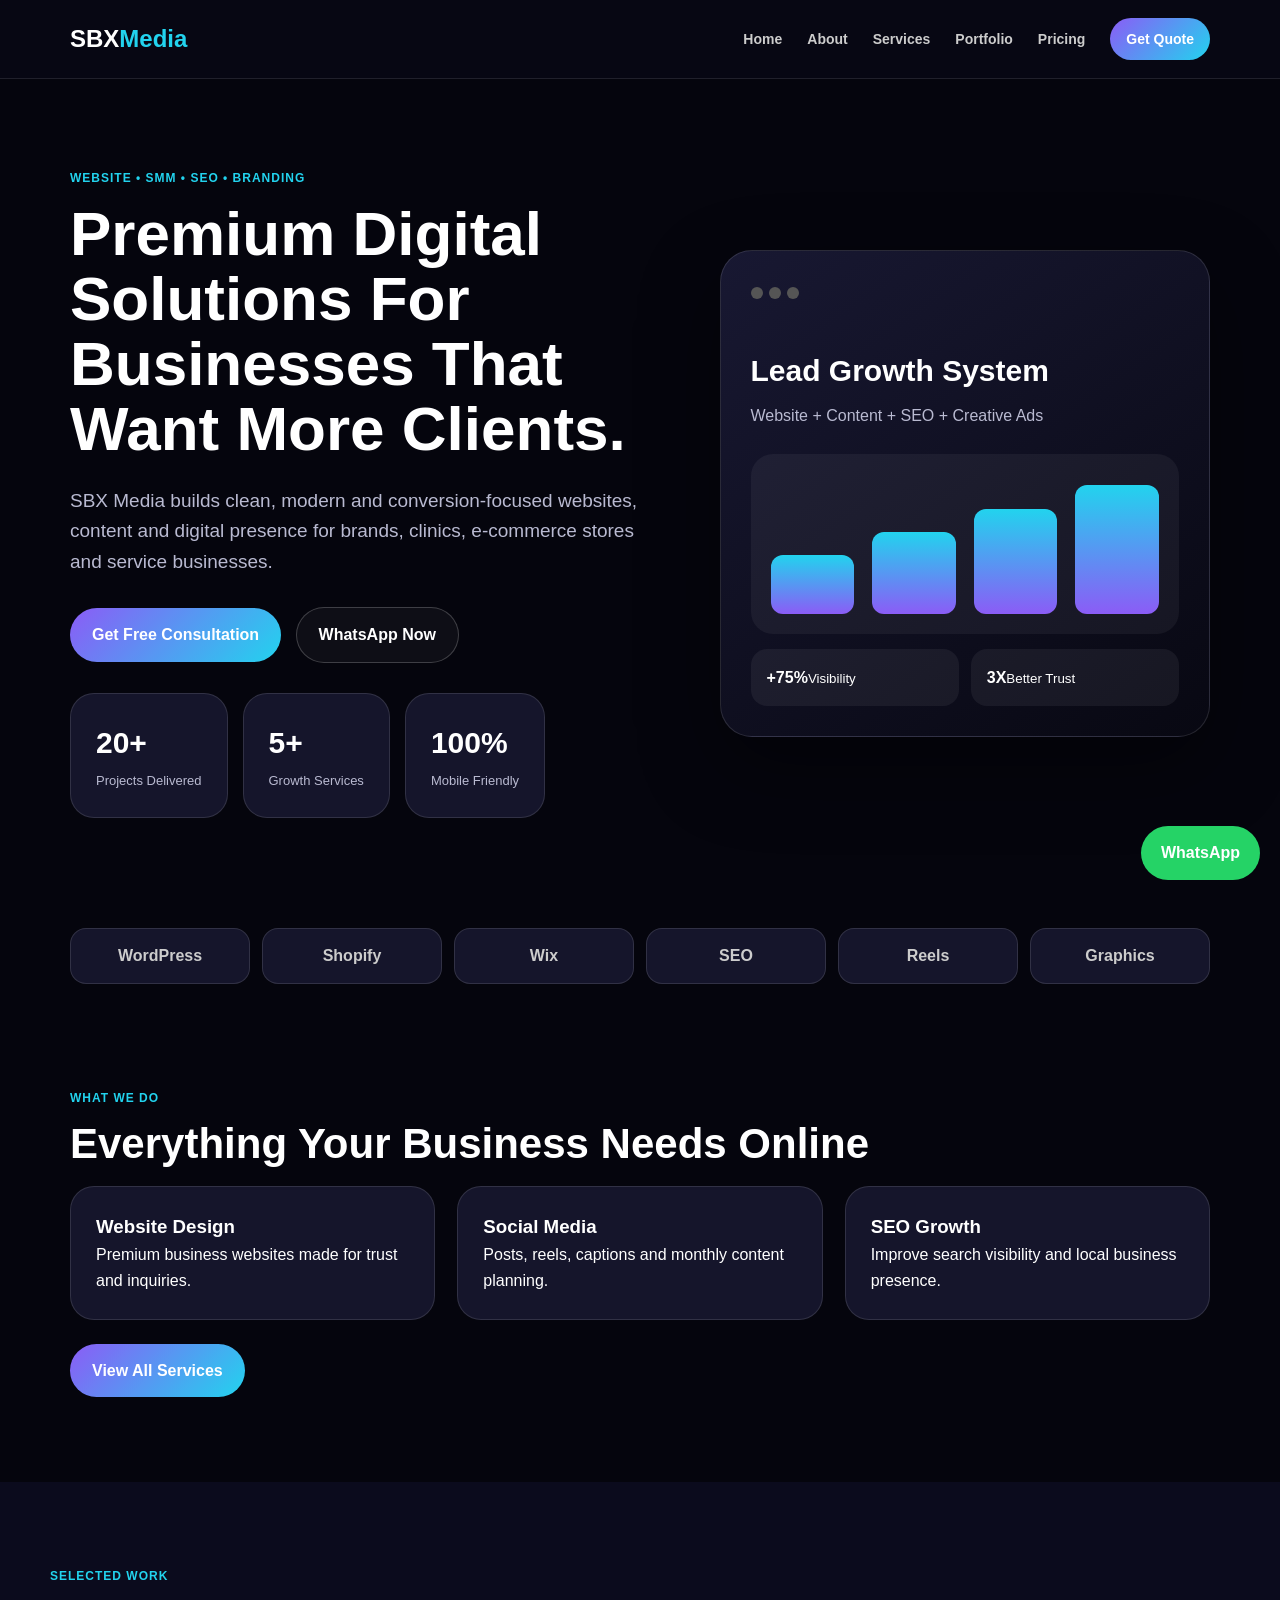
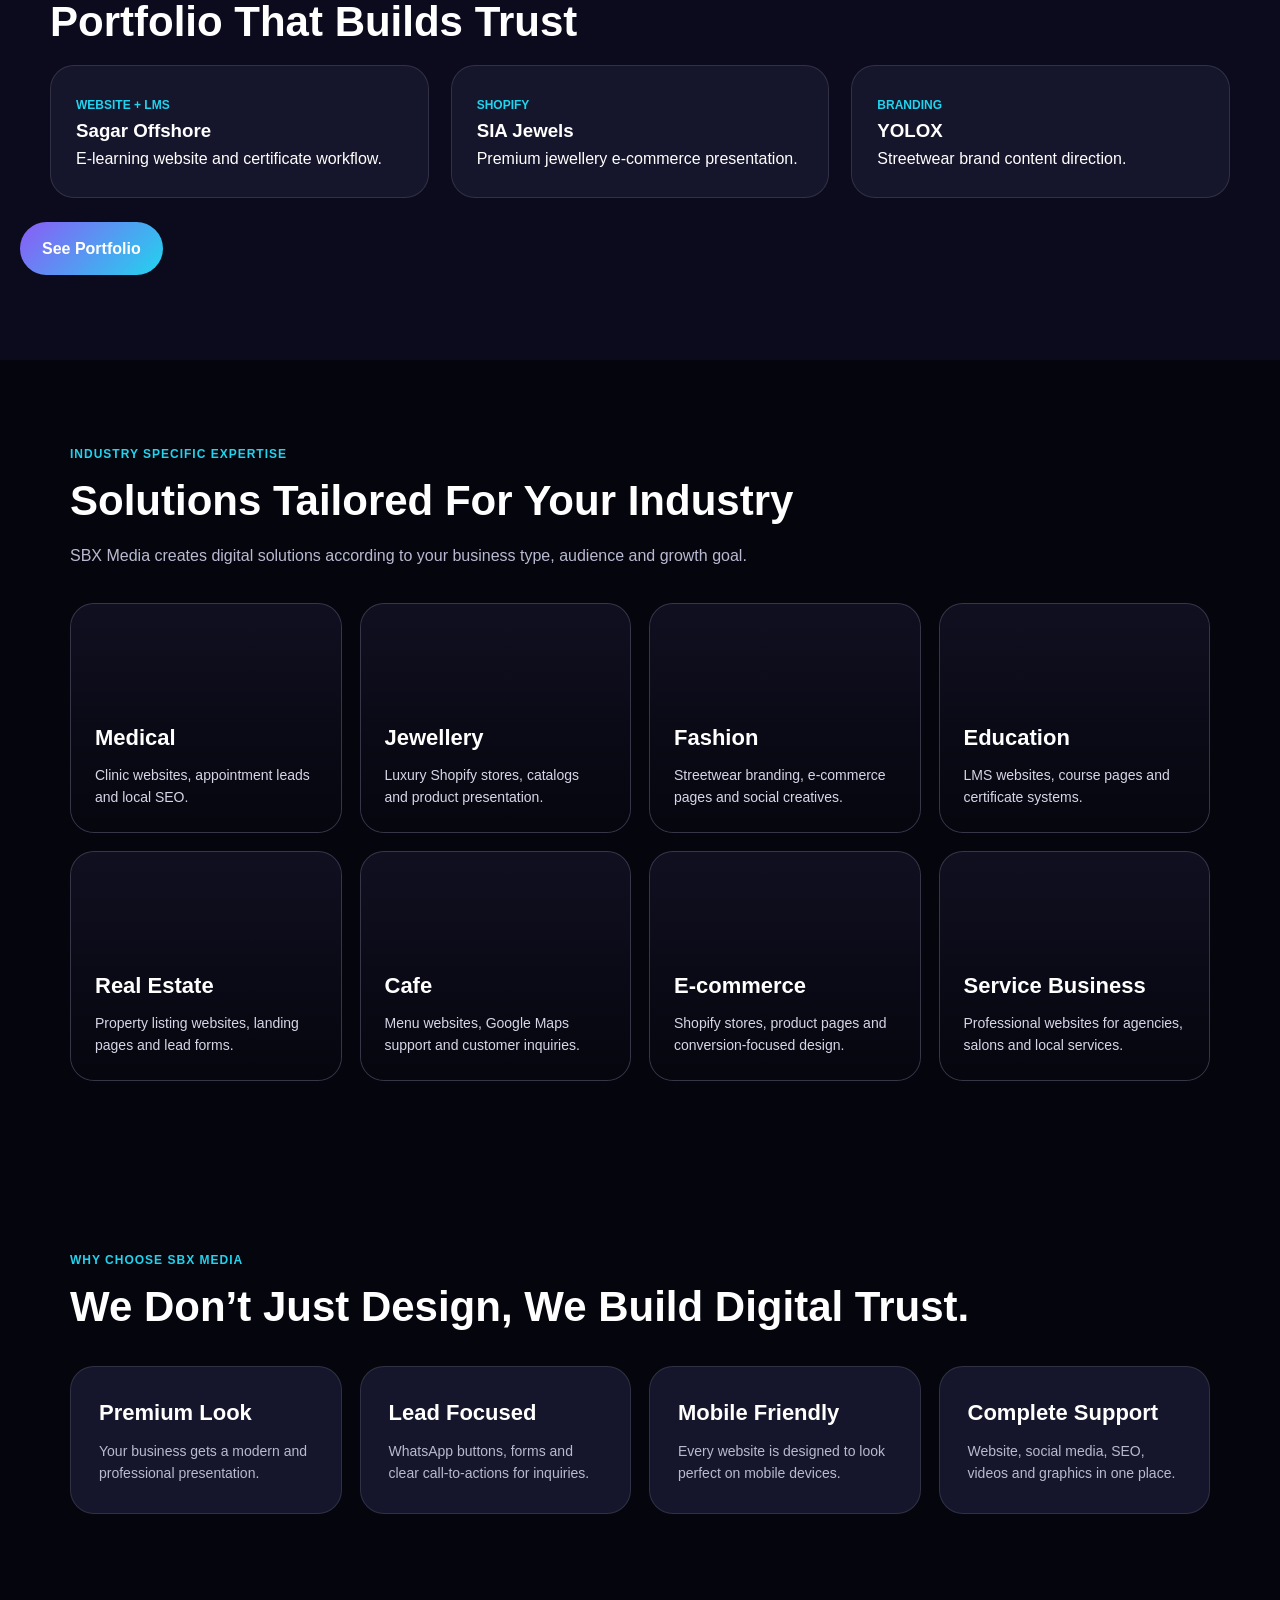
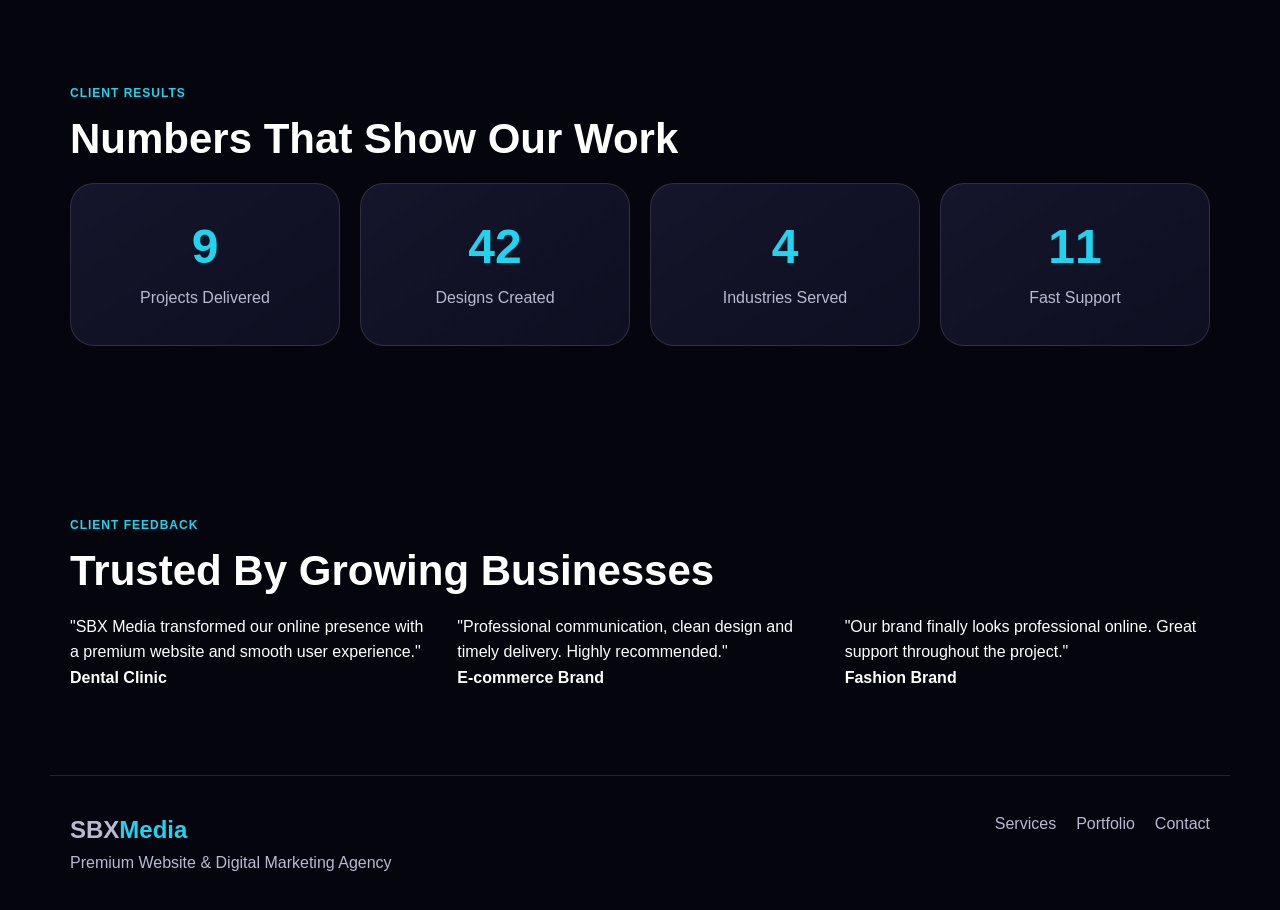
==== commit 44a81138: "Update index.html" ====
--- a/index.html
+++ b/index.html
@@ -145,6 +145,31 @@
 
   </div>
 </section> 
+
+  <section class="section testimonials-section">
+  <p class="eyebrow">Client Feedback</p>
+  <h2>Trusted By Growing Businesses</h2>
+
+  <div class="testimonial-grid">
+
+    <div class="testimonial-card">
+      <p>"SBX Media transformed our online presence with a premium website and smooth user experience."</p>
+      <h4>Dental Clinic</h4>
+    </div>
+
+    <div class="testimonial-card">
+      <p>"Professional communication, clean design and timely delivery. Highly recommended."</p>
+      <h4>E-commerce Brand</h4>
+    </div>
+
+    <div class="testimonial-card">
+      <p>"Our brand finally looks professional online. Great support throughout the project."</p>
+      <h4>Fashion Brand</h4>
+    </div>
+
+  </div>
+</section>
+  
 </main>
 <a class="whatsapp-float" href="https://wa.me/91YOURNUMBER?text=Hi%20SBX%20Media%2C%20I%20want%20to%20discuss%20my%20project." target="_blank">WhatsApp</a>
 <footer class="footer">
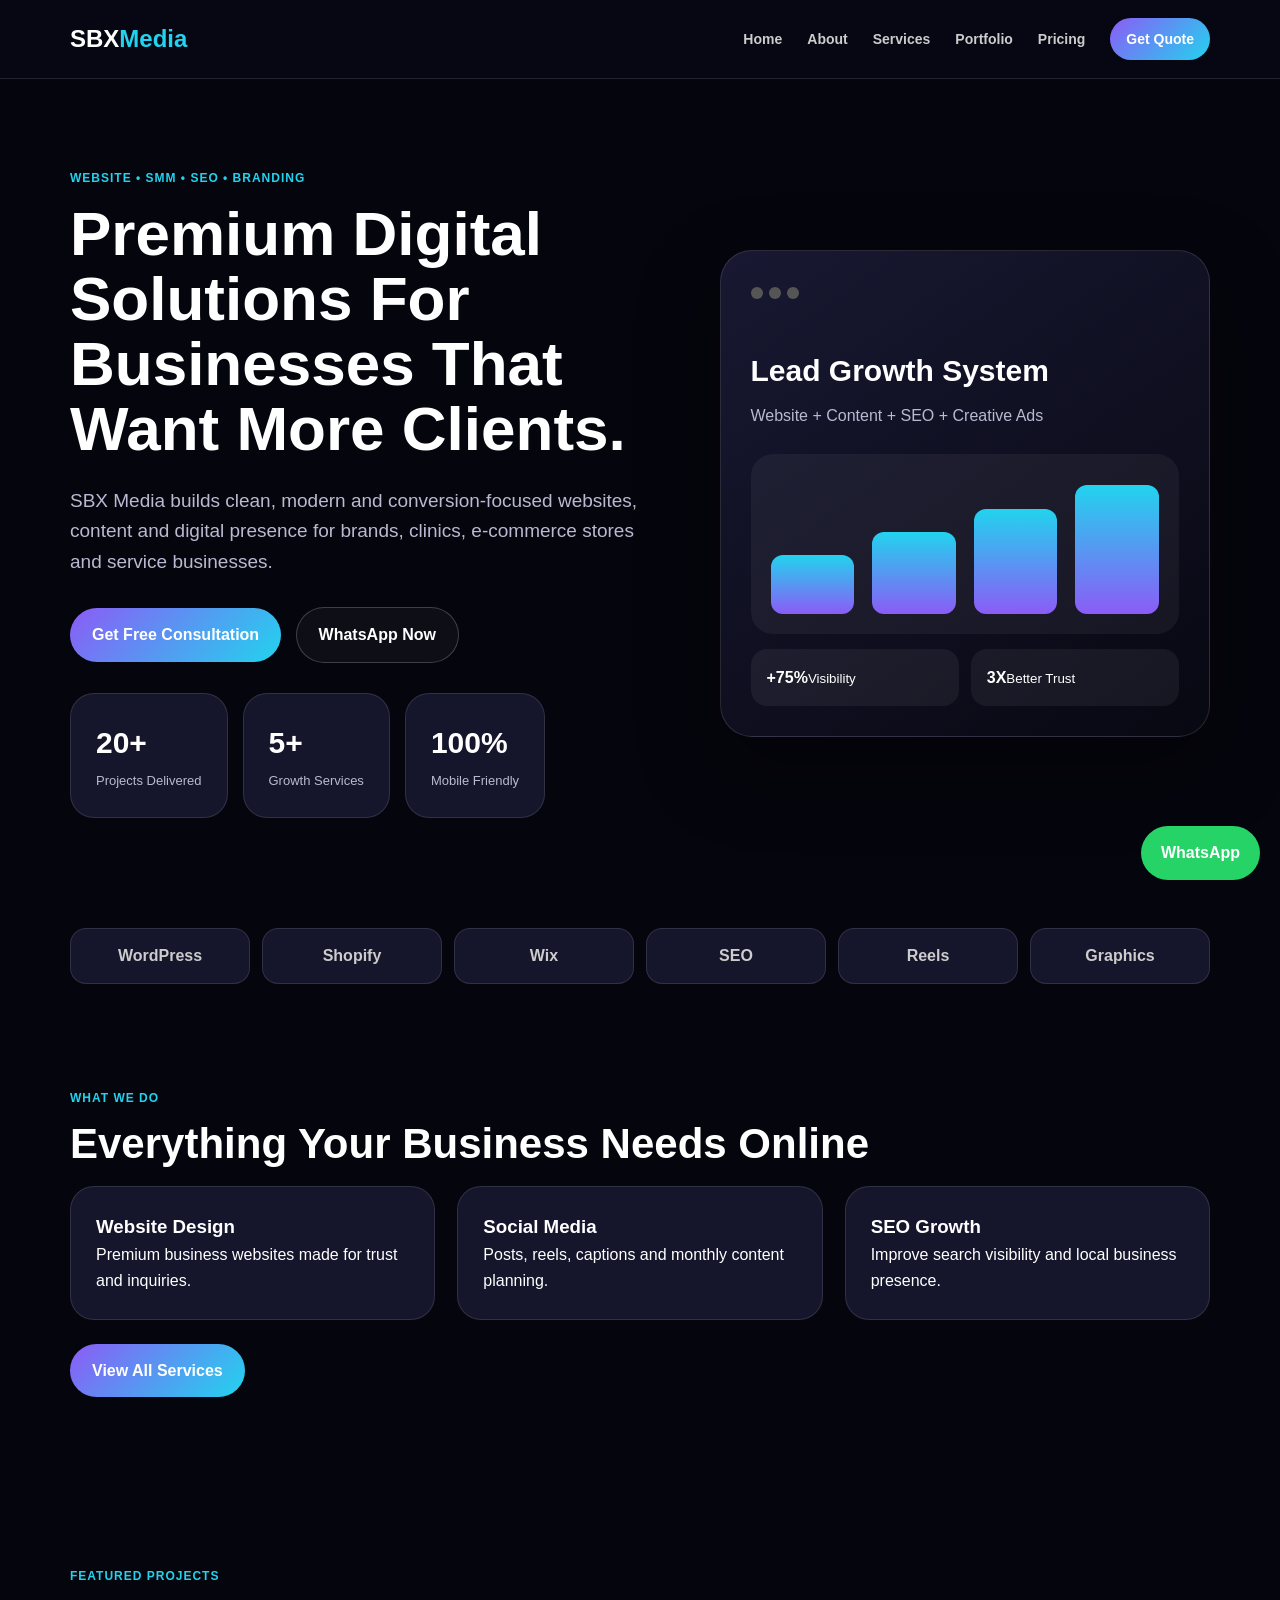
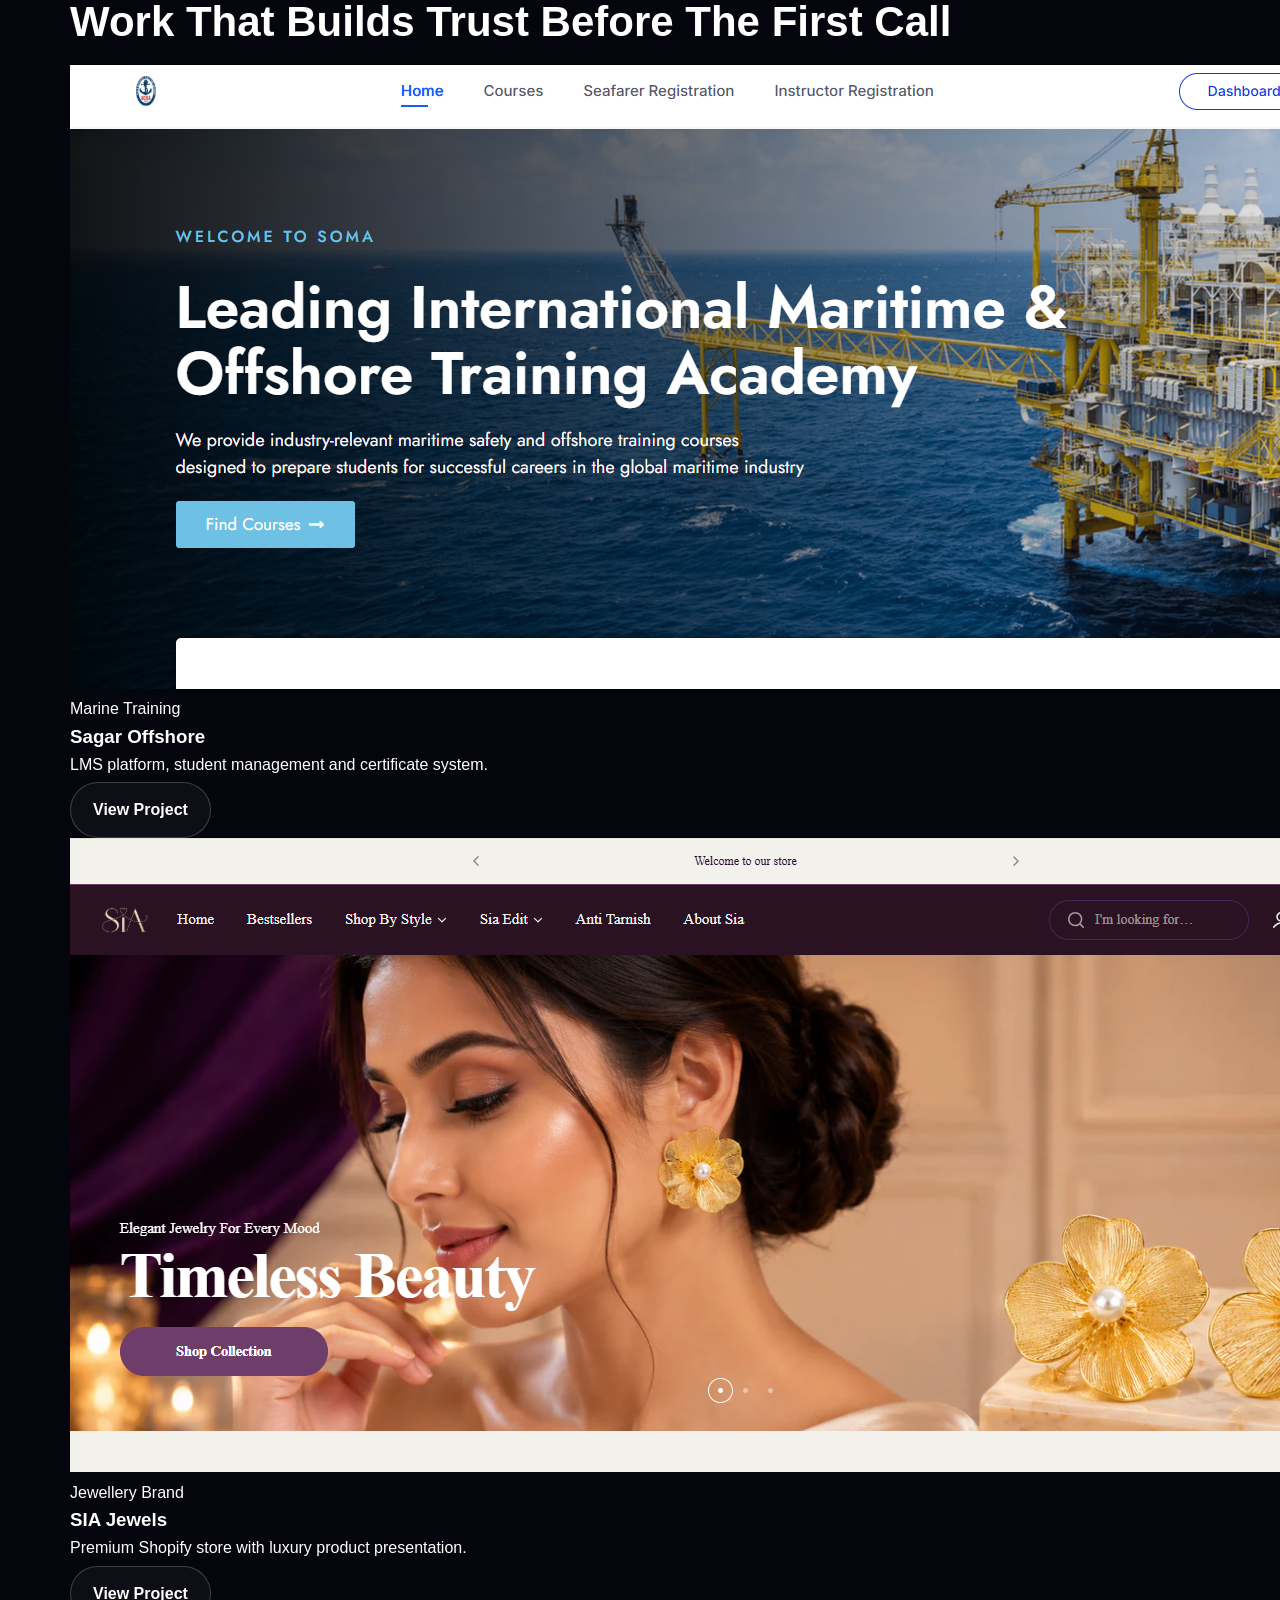
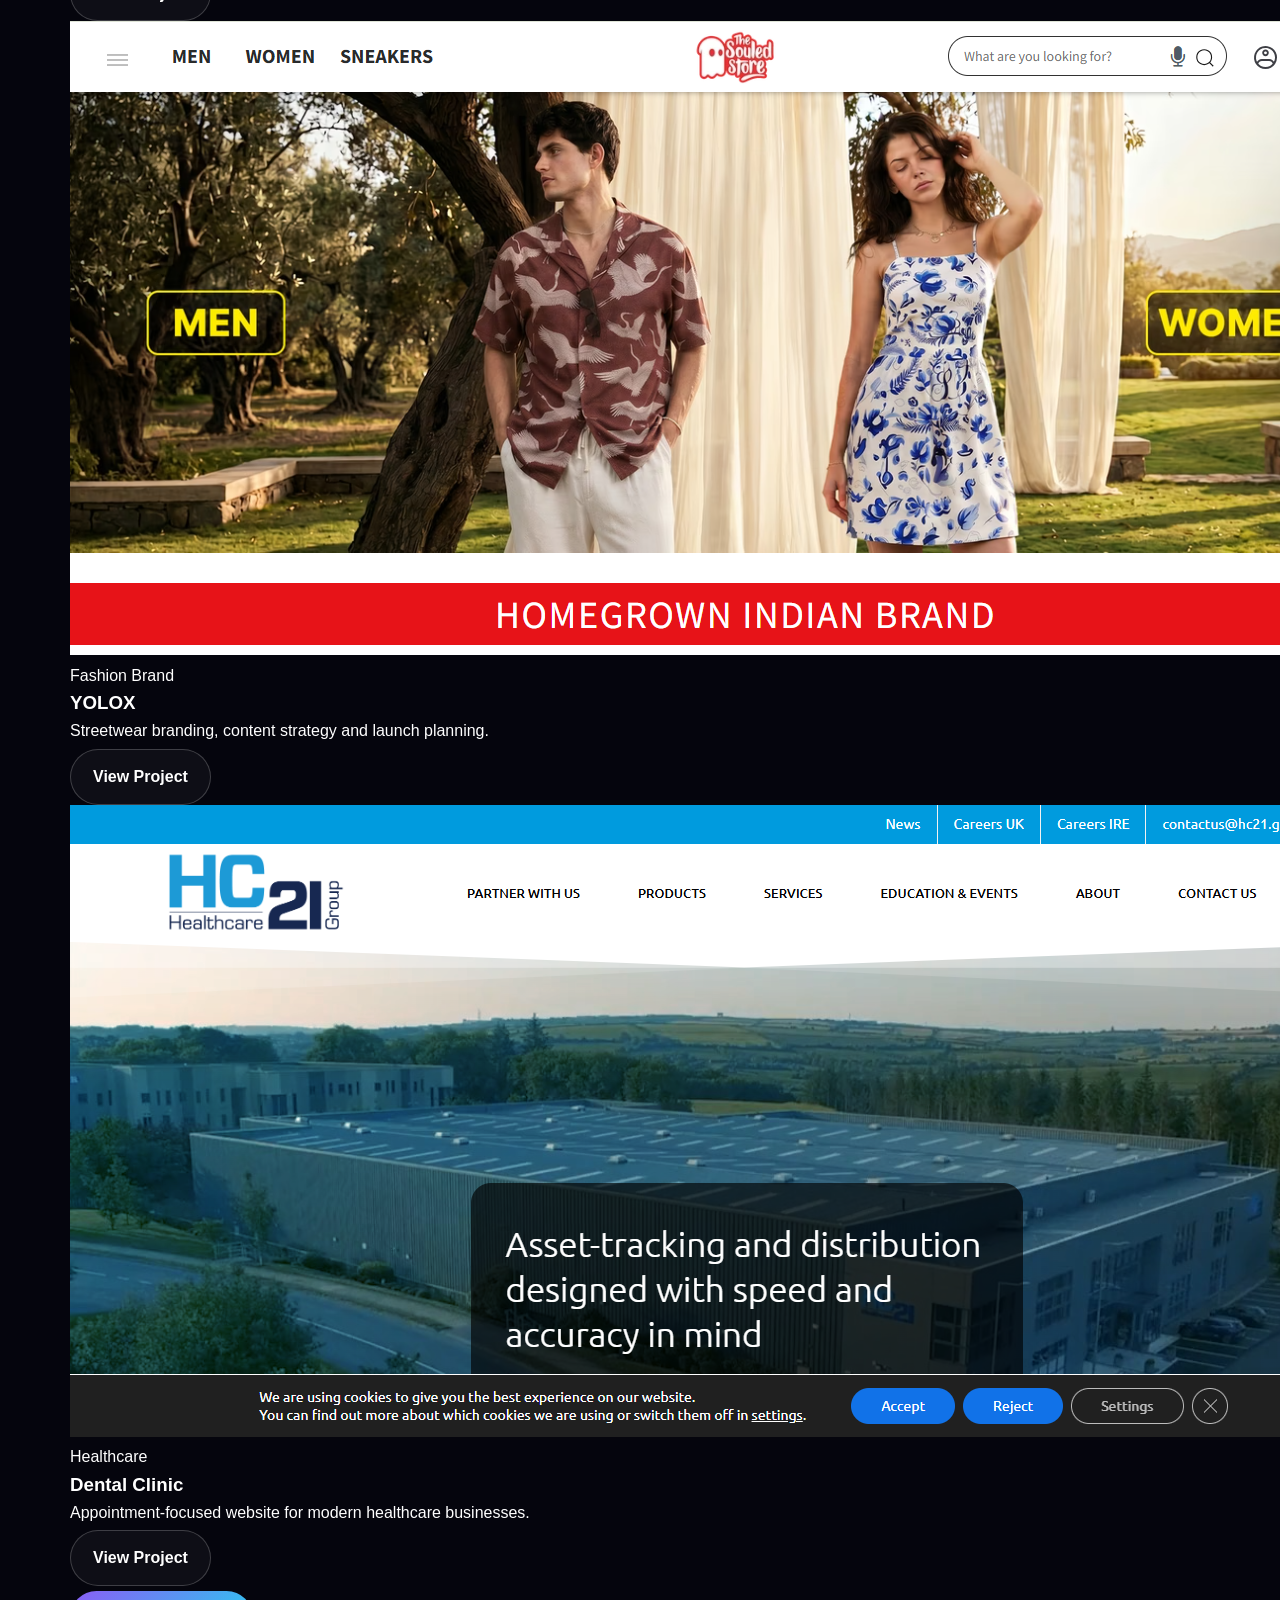
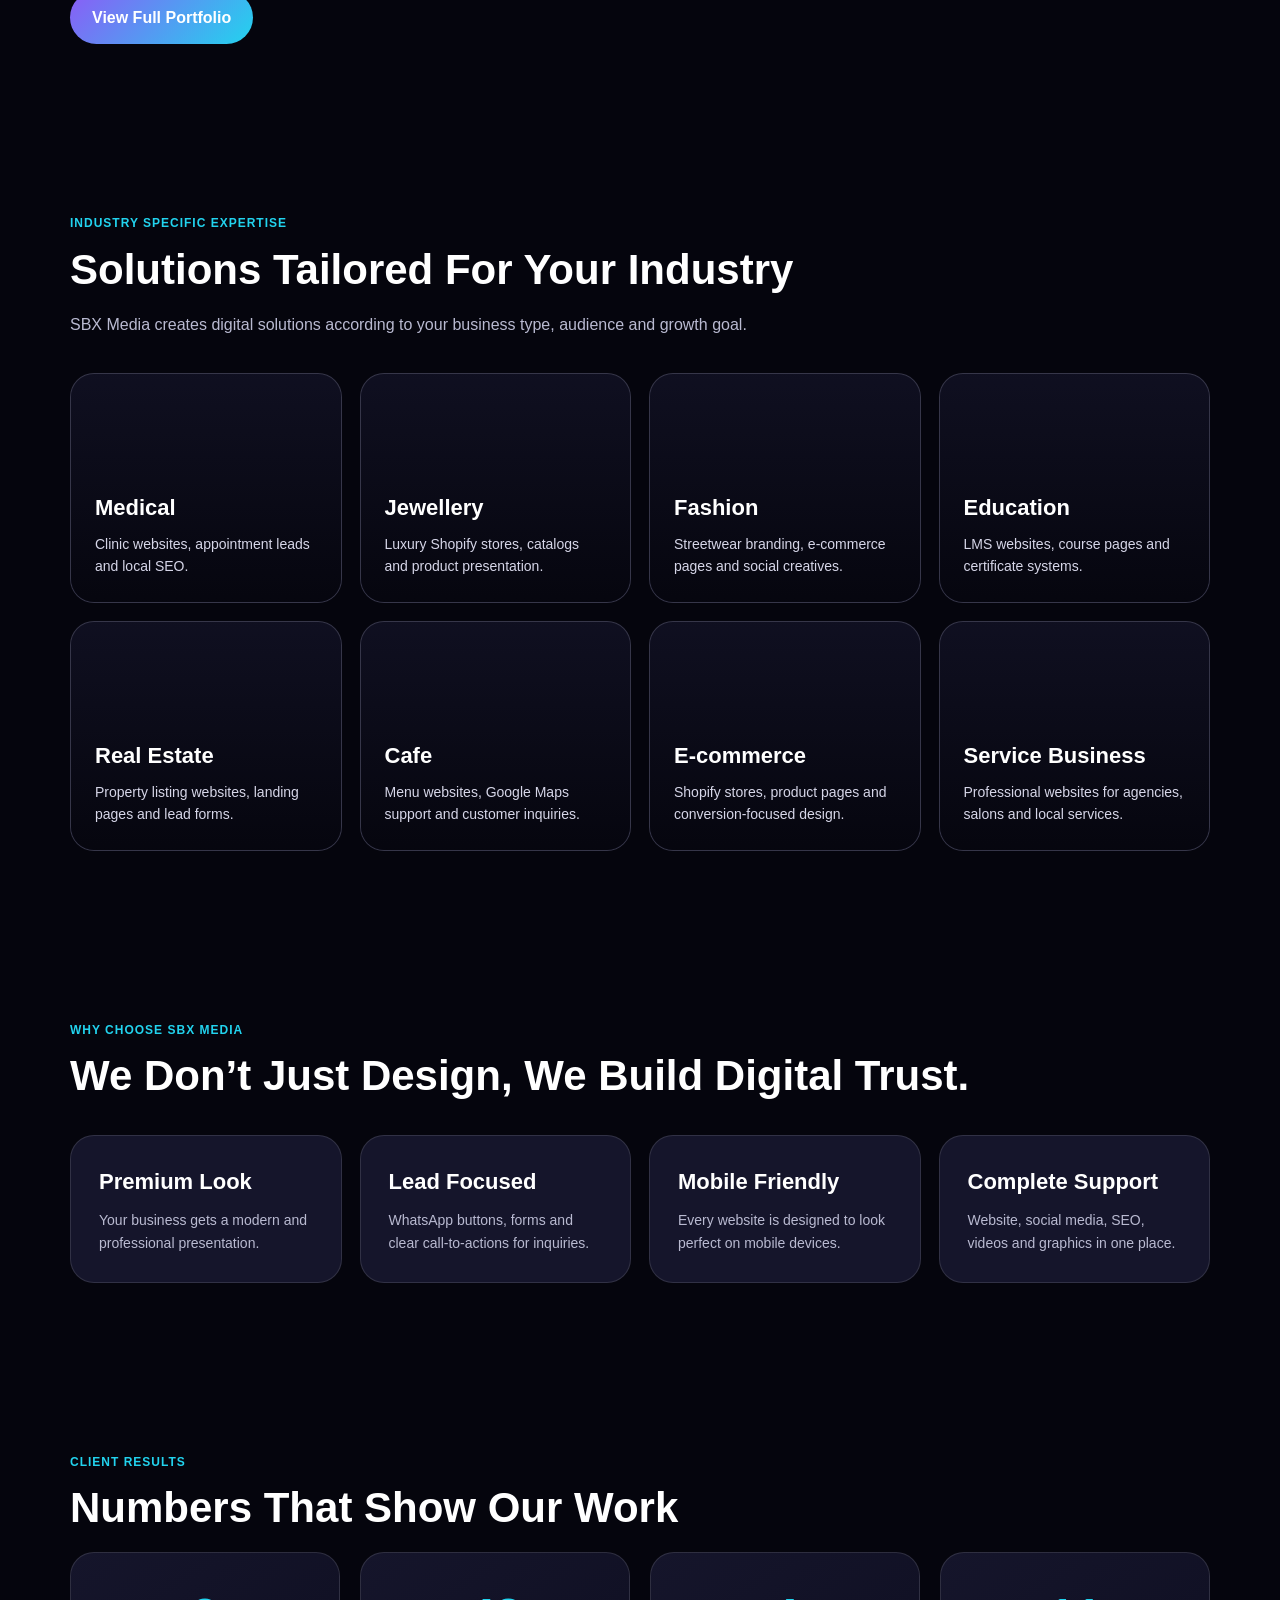
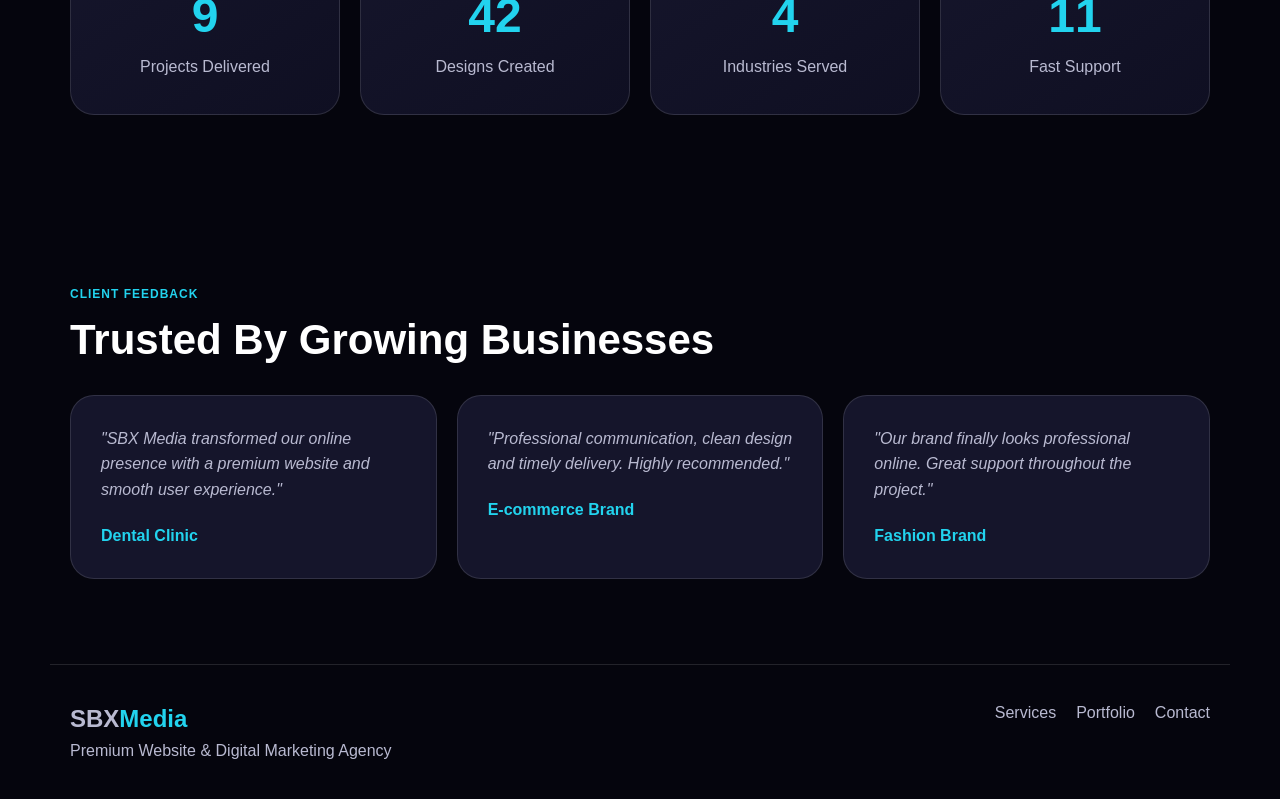
==== commit 60f49d74: "Update index.html" ====
--- a/index.html
+++ b/index.html
@@ -61,16 +61,61 @@
     <a href="services.html" class="btn btn-primary mt">View All Services</a>
   </section>
 
-  <section class="section dark">
-    <p class="eyebrow">Selected Work</p>
-    <h2>Portfolio That Builds Trust</h2>
-    <div class="work-grid">
-      <div class="card"><span>Website + LMS</span><h3>Sagar Offshore</h3><p>E-learning website and certificate workflow.</p></div>
-      <div class="card"><span>Shopify</span><h3>SIA Jewels</h3><p>Premium jewellery e-commerce presentation.</p></div>
-      <div class="card"><span>Branding</span><h3>YOLOX</h3><p>Streetwear brand content direction.</p></div>
-    </div>
-    <a href="portfolio.html" class="btn btn-primary mt">See Portfolio</a>
-  </section>
+<section class="section portfolio-showcase">
+  <p class="eyebrow">Featured Projects</p>
+  <h2>Work That Builds Trust Before The First Call</h2>
+
+  <div class="portfolio-grid">
+
+    <div class="portfolio-card">
+      <img src="images/Sagar.png" alt="Sagar Offshore">
+      <div class="portfolio-content">
+        <span>Marine Training</span>
+        <h3>Sagar Offshore</h3>
+        <p>LMS platform, student management and certificate system.</p>
+        <a href="portfolio.html" class="btn btn-outline">View Project</a>
+      </div>
+    </div>
+
+    <div class="portfolio-card">
+      <img src="images/sia.png" alt="SIA Jewels">
+      <div class="portfolio-content">
+        <span>Jewellery Brand</span>
+        <h3>SIA Jewels</h3>
+        <p>Premium Shopify store with luxury product presentation.</p>
+        <a href="portfolio.html" class="btn btn-outline">View Project</a>
+      </div>
+    </div>
+
+    <div class="portfolio-card">
+      <img src="images/Soueld.png" alt="YOLOX">
+      <div class="portfolio-content">
+        <span>Fashion Brand</span>
+        <h3>YOLOX</h3>
+        <p>Streetwear branding, content strategy and launch planning.</p>
+        <a href="portfolio.html" class="btn btn-outline">View Project</a>
+      </div>
+    </div>
+
+    <div class="portfolio-card">
+      <img src="images/H21 Health Care.png" alt="Healthcare">
+      <div class="portfolio-content">
+        <span>Healthcare</span>
+        <h3>Dental Clinic</h3>
+        <p>Appointment-focused website for modern healthcare businesses.</p>
+        <a href="portfolio.html" class="btn btn-outline">View Project</a>
+      </div>
+    </div>
+
+  </div>
+
+  <div class="portfolio-btn">
+    <a href="portfolio.html" class="btn btn-primary">
+      View Full Portfolio
+    </a>
+  </div>
+</section>
+  
   <section class="section industry-section">
   <p class="eyebrow">Industry Specific Expertise</p>
   <h2>Solutions Tailored For Your Industry</h2>
--- a/style.css
+++ b/style.css
@@ -209,3 +209,38 @@
 grid-template-columns:1fr 1fr;
 }
 }
+.testimonial-grid{
+display:grid;
+grid-template-columns:repeat(3,1fr);
+gap:20px;
+margin-top:30px;
+}
+
+.testimonial-card{
+background:#15152b;
+padding:30px;
+border-radius:24px;
+border:1px solid rgba(255,255,255,.12);
+transition:.3s;
+}
+
+.testimonial-card:hover{
+transform:translateY(-8px);
+border-color:#22d3ee;
+}
+
+.testimonial-card p{
+color:#b9bad1;
+margin-bottom:20px;
+font-style:italic;
+}
+
+.testimonial-card h4{
+color:#22d3ee;
+}
+
+@media(max-width:900px){
+.testimonial-grid{
+grid-template-columns:1fr;
+}
+}
